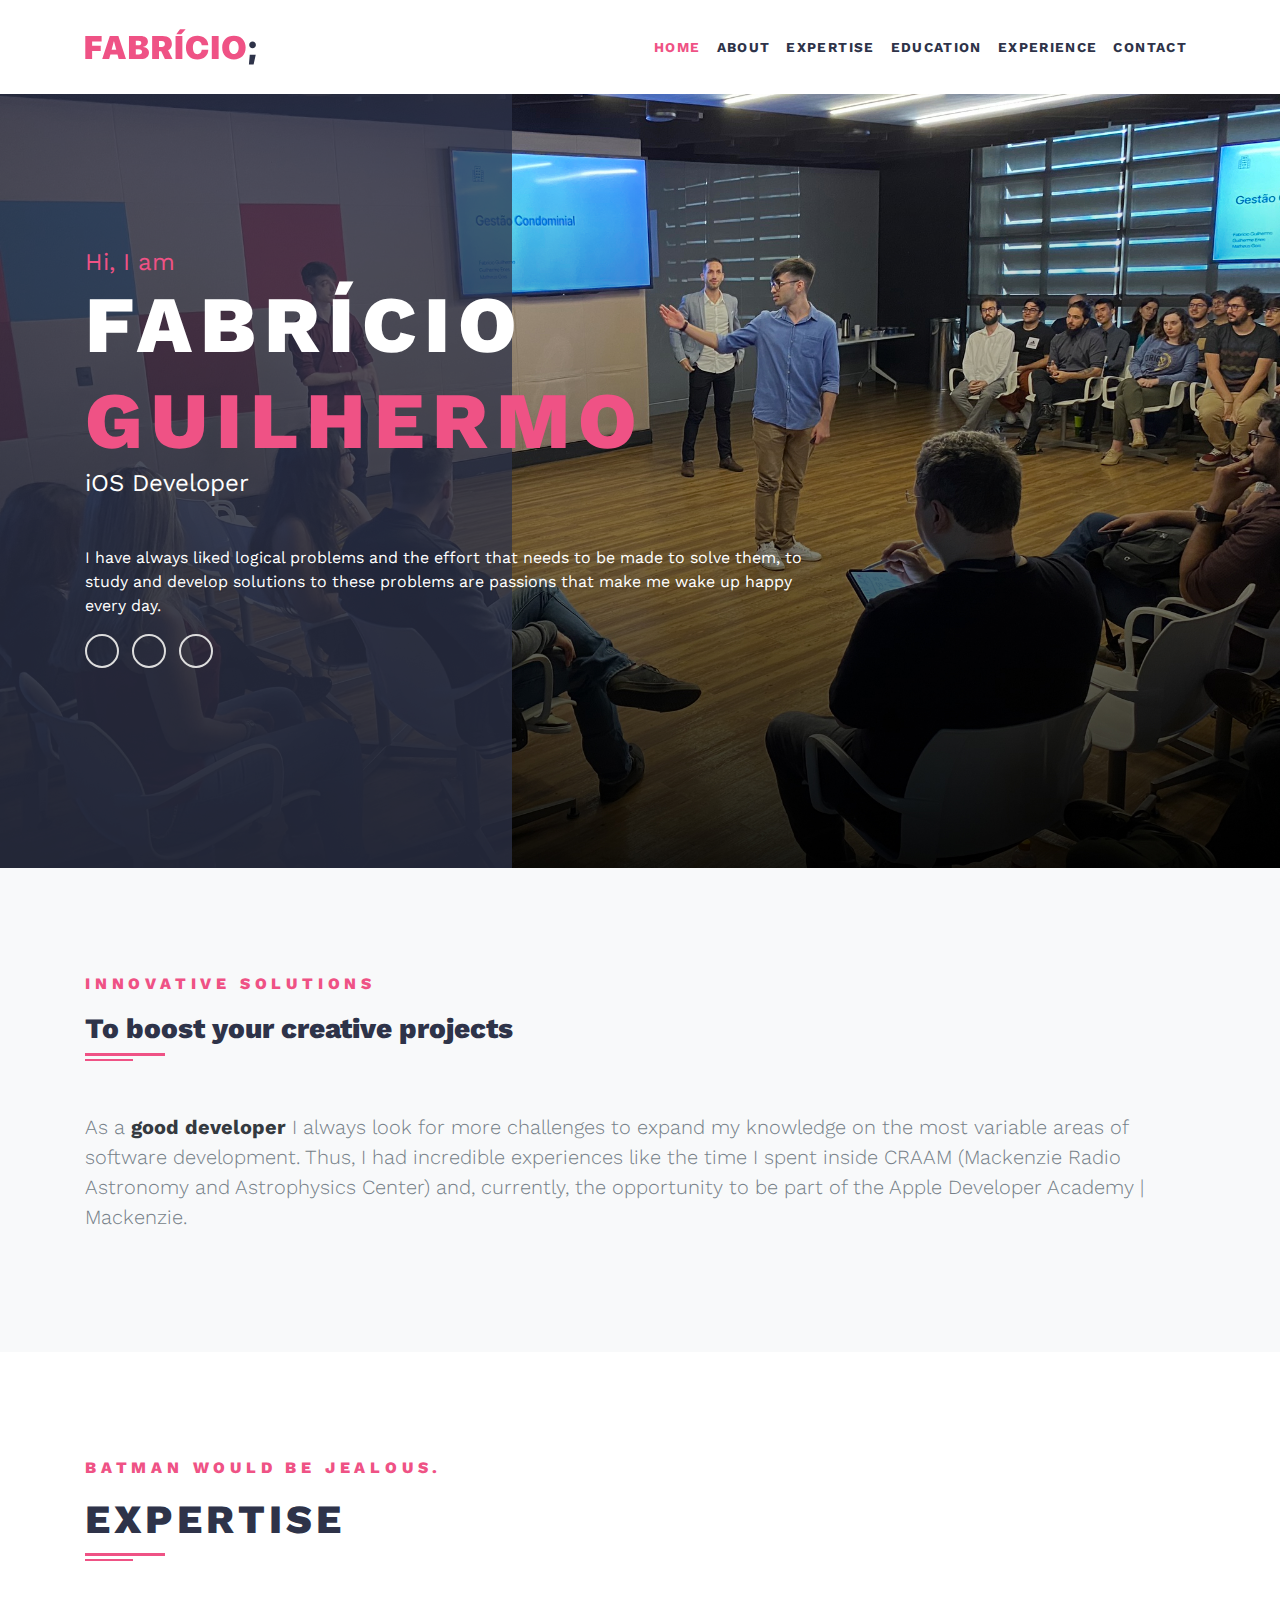
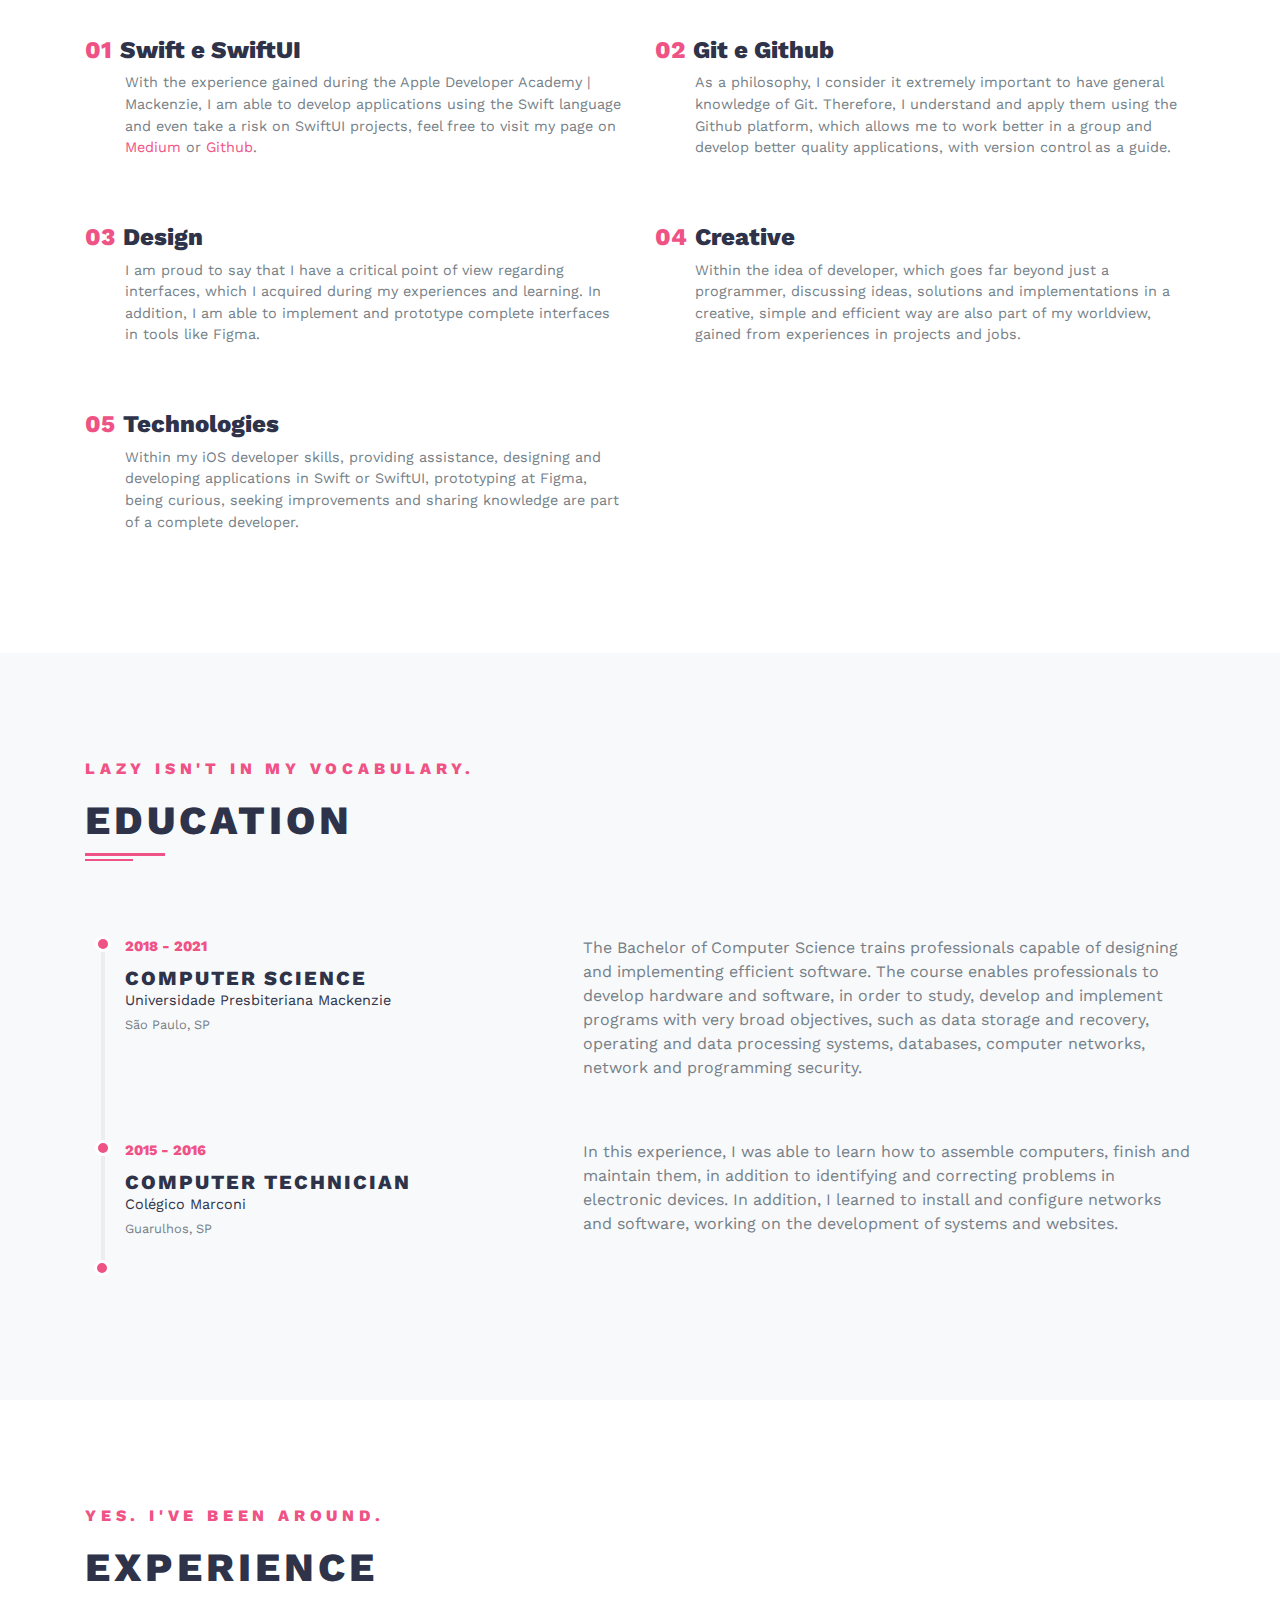
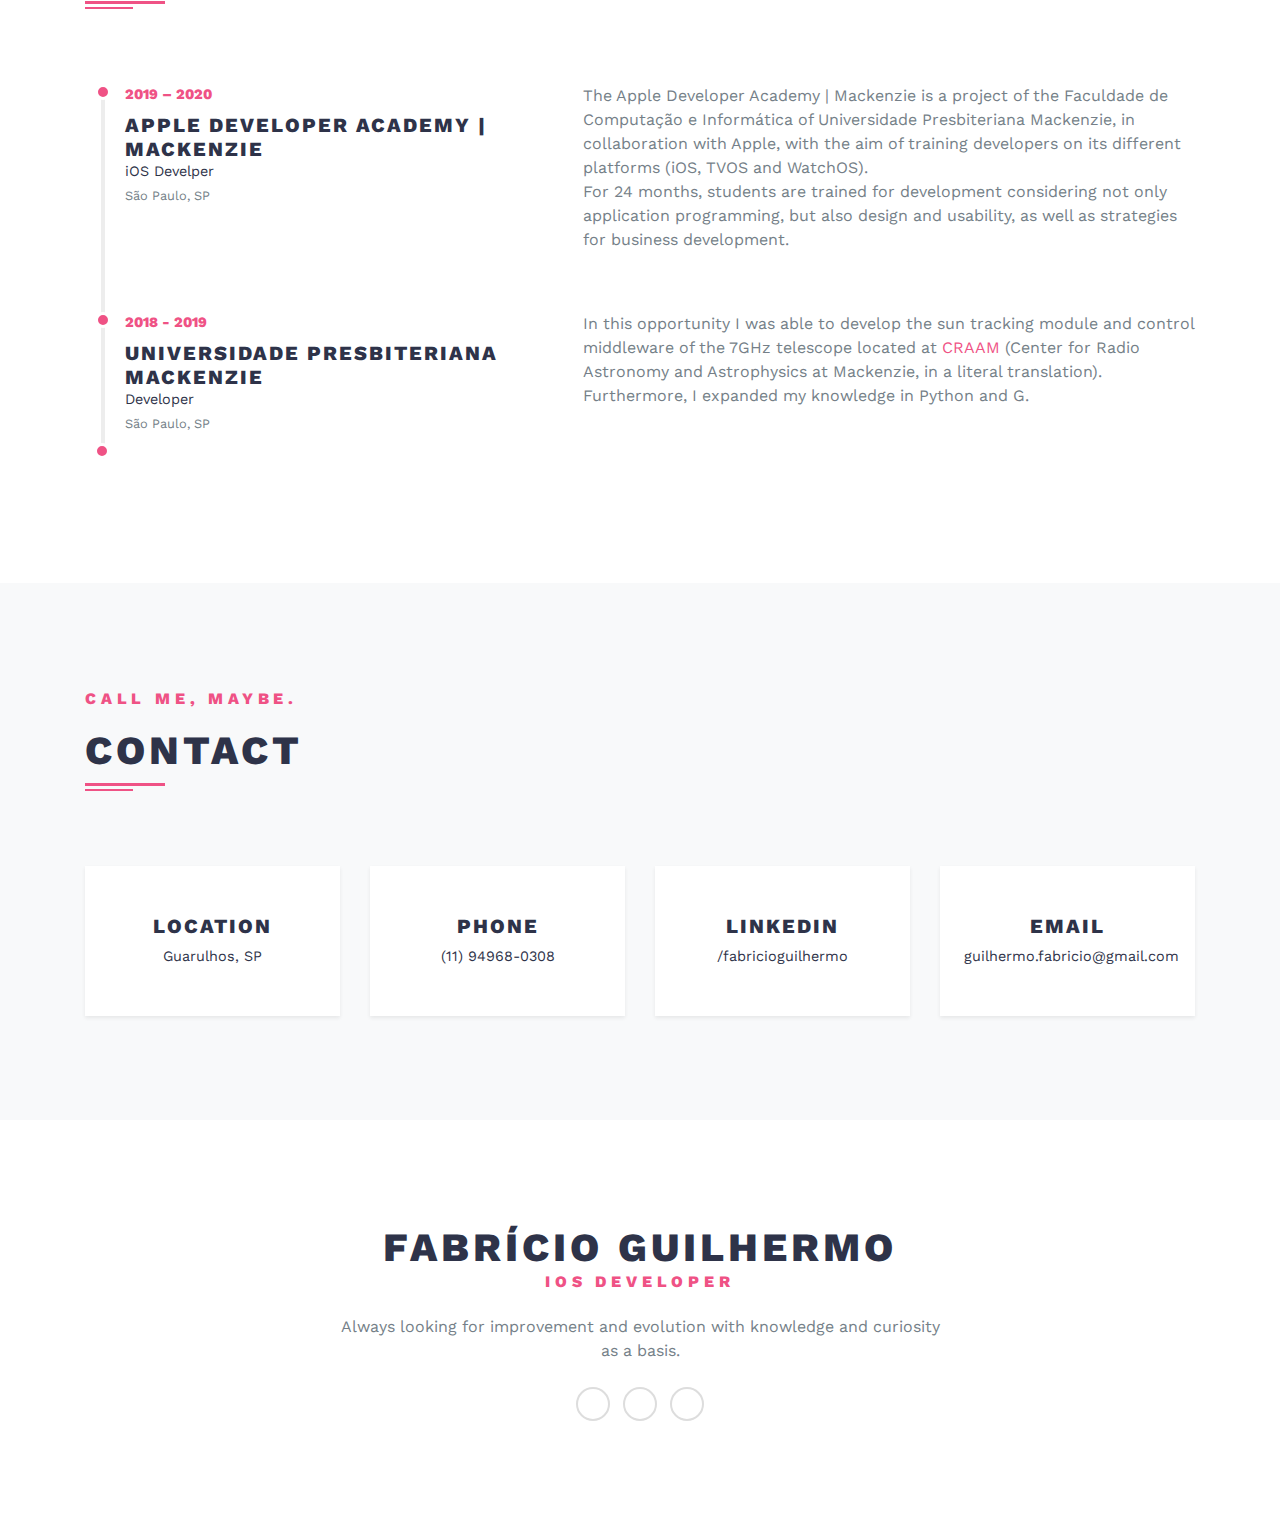
==== index.html @ 91ccae22 "Update index.html" ====
<!DOCTYPE html>
<html>
  <head>
    <meta charset="utf-8">
    <meta http-equiv="X-UA-Compatible" content="IE=edge">
    <title>Fabrício</title>
    <meta name="description" content="">
    <meta name="viewport" content="width=device-width, initial-scale=1">
    <meta name="robots" content="all,follow">
    <!-- Bootstrap CSS-->
    <link rel="stylesheet" href="vendor/bootstrap/css/bootstrap.min.css">
    <!-- Google fonts-->
    <link rel="stylesheet" href="https://fonts.googleapis.com/css?family=Work+Sans:300,400,800&amp;display=swap">
    <!-- theme stylesheet-->
    <link rel="stylesheet" href="css/style.pink.css" id="theme-stylesheet">
    <!-- Custom stylesheet - for your changes-->
    <link rel="stylesheet" href="css/custom.css">
    <!-- Favicon-->
    <link rel="shortcut icon" href="img/favicon.png">
    <!-- Tweaks for older IEs--><!--[if lt IE 9]>
        <script src="https://oss.maxcdn.com/html5shiv/3.7.3/html5shiv.min.js"></script>
        <script src="https://oss.maxcdn.com/respond/1.4.2/respond.min.js"></script><![endif]-->
  </head>
  <body>
    <!-- navbar-->
    <header class="header">
      <nav class="navbar navbar-expand-lg fixed-top">
        <div class="container"><a class="navbar-brand" href="#"><img src="img/logo.svg" alt="" height="36.4"></a>
          <button class="navbar-toggler navbar-toggler-right" type="button" data-toggle="collapse" data-target="#navbarSupportedContent" aria-controls="navbarSupportedContent" aria-expanded="false" aria-label="Toggle navigation"><i class="fas fa-bars"></i></button>
          <div class="collapse navbar-collapse" id="navbarSupportedContent">
            <ul class="navbar-nav ml-auto">
              <li class="nav-item"><a class="nav-link link-scroll active" href="#hero">Home <span class="sr-only">(current)</span></a></li>
              <li class="nav-item"><a class="nav-link link-scroll" href="#about">About</a></li>
              <li class="nav-item"><a class="nav-link link-scroll" href="#expertise">Expertise</a></li>
              <li class="nav-item"><a class="nav-link link-scroll" href="#education">Education</a></li>
              <li class="nav-item"><a class="nav-link link-scroll" href="#experience">Experience</a></li>
              <li class="nav-item"><a class="nav-link link-scroll" href="#contact">Contact</a></li>
            </ul>
          </div>
        </div>
      </nav>
    </header>
    <!-- Hero Section-->
    <section class="hero bg-cover bg-center mt-5" id="hero" style="background: url(img/author.jpg)">
      <div class="container py-5 my-5 index-forward">
        <div class="row">
          <div class="col-md-8 text-white">
            <h2 class="h4 text-primary font-weight-normal mb-0">Hi, I am</h2>
            <h1 class="text-uppercase text-xl mb-0">Fabrício <span class="text-primary">Guilhermo</span></h1>
            <h2 class="h4 font-weight-normal mb-5">iOS Developer</h2>
            <p class="text-shadow"> I have always liked logical problems and the effort that needs to be made to solve them, to study and develop solutions to these problems are passions that make me wake up happy every day.
              </p>
              <ul class="list-inline mb-0">
                <li class="list-inline-item"><a class="social-link" href="https://github.com/faguilhermo"><i class="fab fa-github"></i></a></li>
                <li class="list-inline-item"><a class="social-link" href="https://medium.com/@Fa_Guilhermo"><i class="fab fa-medium"></i></a></li>
                <li class="list-inline-item"><a class="social-link" href="https://www.linkedin.com/in/fabricioguilhermo/"><i class="fab fa-linkedin"></i></a></li>
              </ul>
          </div>
        </div>
      </div>
    </section>
    <!-- About Section-->
    <section class="bg-light" id="about">
      <div class="container">
        <header class="mb-5">
          <p class="font-weight-bold text-primary text-uppercase letter-spacing-3">Innovative solutions</p>
          <h2 class="h3 lined">To boost your creative projects</h2>
        </header>
        <p class="lead text-muted">As a <strong class="text-dark">good developer</strong> I always look for more challenges to expand my knowledge on the most variable areas of software development. Thus, I had incredible experiences like the time I spent inside CRAAM (Mackenzie Radio Astronomy and Astrophysics Center) and, currently, the opportunity to be part of the Apple Developer Academy | Mackenzie.</p>
        <!--
        <p class="text-muted">Lorem ipsum dolor sit amet, consetetur sadipscing elitr, sed diam nonumy eirmod tempor invidunt ut labore et dolore magna aliquyam erat, sed diam voluptua. At vero eos et accusam et justo duo dolores et ea rebum. Stet clita kasd gubergren, no sea takimata sanctus est. </p>
        <p class="text-muted mb-0">Lorem ipsum dolor sit amet. Lorem ipsum dolor sit amet, consetetur sadipscing elitr, sed diam nonumy eirmod tempor invidunt ut labore et dolore magna aliquyam erat, sed diam voluptua. At vero eos et accusam et justo duo dolores et ea rebum.</p>
        -->
      </div>
    </section>
    <!-- Expertise Section        -->
    <section id="expertise">
      <div class="container">
        <header class="mb-5 pb-4">
          <p class="font-weight-bold text-primary text-uppercase letter-spacing-3">Batman would be jealous.</p>
          <h2 class="text-uppercase lined">Expertise</h2>
        </header>
        <div class="row">
          <div class="col-md-6 mb-5">
            <h3 class="h4"><span class="text-primary mr-2">01</span>Swift e SwiftUI</h3>
            <p class="text-muted text-small ml-4 pl-3">With the experience gained during the Apple Developer Academy | Mackenzie, I am able to develop applications using the Swift language and even take a risk on SwiftUI projects, feel free to visit my page on <a href="https://medium.com/@Fa_Guilhermo">Medium</a> or <a href="https://github.com/faguilhermo">Github</a>.</p>
          </div>
          <div class="col-md-6 mb-5">
            <h3 class="h4"><span class="text-primary mr-2">02</span>Git e Github</h3>
            <p class="text-muted text-small ml-4 pl-3">As a philosophy, I consider it extremely important to have general knowledge of Git. Therefore, I understand and apply them using the Github platform, which allows me to work better in a group and develop better quality applications, with version control as a guide.</p>
          </div>
          <div class="col-md-6 mb-5">
            <h3 class="h4"><span class="text-primary mr-2">03</span>Design</h3>
            <p class="text-muted text-small ml-4 pl-3">I am proud to say that I have a critical point of view regarding interfaces, which I acquired during my experiences and learning. In addition, I am able to implement and prototype complete interfaces in tools like Figma.</p>
          </div>
          <div class="col-md-6 mb-5 mb-md-0">
            <h3 class="h4"><span class="text-primary mr-2">04</span>Creative</h3>
            <p class="text-muted text-small ml-4 pl-3">Within the idea of developer, which goes far beyond just a programmer, discussing ideas, solutions and implementations in a creative, simple and efficient way are also part of my worldview, gained from experiences in projects and jobs.</p>
          </div>
          <div class="col-md-6">
            <h3 class="h4"><span class="text-primary mr-2">05</span>Technologies</h3>
            <p class="text-muted text-small ml-4 pl-3">Within my iOS developer skills, providing assistance, designing and developing applications in Swift or SwiftUI, prototyping at Figma, being curious, seeking improvements and sharing knowledge are part of a complete developer.</p>
          </div>
        </div>
      </div>
    </section>
    <!-- Education Section-->
    <section class="bg-light" id="education">
      <div class="container">
        <header class="mb-5 pb-4">
          <p class="font-weight-bold text-primary text-uppercase letter-spacing-3">Lazy isn't in my vocabulary.</p>
          <h2 class="text-uppercase lined">Education</h2>
        </header>
        <!--  Timeline -->
        <ul class="timeline">
              <!-- Timeline item-->
              <li class="timeline-item ml-3 pb-4">
                <div class="timeline-arrow"></div>
                <div class="row no-gutter">
                  <div class="col-lg-5 mb-4 mb-lg-0">
                    <p class="font-weight-bold mb-2 text-primary text-small">2018 - 2021 </p>
                    <h2 class="h5 mb-0 text-uppercase">Computer Science</h2>
                    <p class="text-small mb-0">Universidade Presbiteriana Mackenzie</p><span class="small text-muted">São Paulo, SP</span>
                  </div>
                  <div class="col-lg-7">
                    <p class="text-muted">The Bachelor of Computer Science trains professionals capable of designing and implementing efficient software. The course enables professionals to develop hardware and software, in order to study, develop and implement programs with very broad objectives, such as data storage and recovery, operating and data processing systems, databases, computer networks, network and programming security.</p>
                  </div>
                </div>
              </li>
              <!-- Timeline item-->
              <li class="timeline-item ml-3 pb-4">
                <div class="timeline-arrow"></div>
                <div class="row no-gutter">
                  <div class="col-lg-5 mb-4 mb-lg-0">
                    <p class="font-weight-bold mb-2 text-primary text-small">2015 - 2016 </p>
                    <h2 class="h5 mb-0 text-uppercase">Computer Technician</h2>
                    <p class="text-small mb-0">Colégico Marconi</p><span class="small text-muted">Guarulhos, SP</span>
                  </div>
                  <div class="col-lg-7">
                    <p class="text-muted">In this experience, I was able to learn how to assemble computers, finish and maintain them, in addition to identifying and correcting problems in electronic devices. In addition, I learned to install and configure networks and software, working on the development of systems and websites.</p>
                  </div>
                </div>
              </li>
        </ul>
      </div>
    </section>
    <!-- Experience Section        -->
    <section id="experience">
      <div class="container">
        <header class="mb-5 pb-4">
          <p class="font-weight-bold text-primary text-uppercase letter-spacing-3">Yes. I've been around.</p>
          <h2 class="text-uppercase lined">Experience</h2>
        </header>
        <!--  Timeline -->
        <ul class="timeline">
              <!-- Timeline item-->
              <li class="timeline-item ml-3 pb-4">
                <div class="timeline-arrow"></div>
                <div class="row no-gutter">
                  <div class="col-lg-5 mb-4 mb-lg-0">
                    <p class="font-weight-bold mb-2 text-primary text-small">2019 – 2020 </p>
                    <h2 class="h5 mb-0 text-uppercase">Apple Developer Academy | Mackenzie</h2>
                    <p class="text-small mb-0">iOS Develper</p><span class="small text-muted">São Paulo, SP</span>
                  </div>
                  <div class="col-lg-7">
                    <p class="text-muted">The Apple Developer Academy | Mackenzie is a project of the Faculdade de Computação e Informática of Universidade Presbiteriana Mackenzie, in collaboration with Apple, with the aim of training developers on its different platforms (iOS, TVOS and WatchOS).<br>For 24 months, students are trained for development considering not only application programming, but also design and usability, as well as strategies for business development.</p>
                  </div>
                </div>
              </li>
              <!-- Timeline item-->
              <li class="timeline-item ml-3 pb-4">
                <div class="timeline-arrow"></div>
                <div class="row no-gutter">
                  <div class="col-lg-5 mb-4 mb-lg-0">
                    <p class="font-weight-bold mb-2 text-primary text-small">2018 - 2019 </p>
                    <h2 class="h5 mb-0 text-uppercase">Universidade Presbiteriana Mackenzie</h2>
                    <p class="text-small mb-0">Developer</p><span class="small text-muted">São Paulo, SP</span>
                  </div>
                  <div class="col-lg-7">
                    <p class="text-muted">In this opportunity I was able to develop the sun tracking module and control middleware of the 7GHz telescope located at <a href="https://www.mackenzie.br/en/craam-center-for-radio-astronomy-and-astrophysics-at-mackenzie/">CRAAM</a> (Center for Radio Astronomy and Astrophysics at Mackenzie, in a literal translation). Furthermore, I expanded my knowledge in Python and G.</p>
                  </div>
                </div>
              </li>
        </ul>
      </div>
    </section>
    <!-- Education Section        -->
    <section class="bg-light" id="contact">
      <div class="container">
        <header class="mb-5 pb-4">
          <p class="font-weight-bold text-primary text-uppercase letter-spacing-3">Call me, maybe.</p>
          <h2 class="text-uppercase lined">Contact</h2>
        </header>
        <div class="row">
          <div class="col-lg-3 col-md-6 mb-4 mb-lg-0">
            <div class="px-4 py-5 text-center contact-item shadow-sm"><i class="fas fa-map-marker-alt fa-2x mb-4"></i>
              <h4 class="contact-item-title h5 text-uppercase">Location</h4>
              <p class="text-small mb-0">Guarulhos, SP</p>
            </div>
          </div>
          <div class="col-lg-3 col-md-6 mb-4 mb-lg-0">
            <div class="px-4 py-5 text-center contact-item shadow-sm"><i class="fas fa-mobile fa-2x mb-4"></i>
              <h4 class="contact-item-title h5 text-uppercase">Phone</h4>
              <p class="text-small mb-0">(11) 94968-0308</p>
            </div>
          </div>
          <div class="col-lg-3 col-md-6 mb-4 mb-lg-0"><a class="px-4 py-5 text-center contact-item shadow-sm d-block reset-anchor" href="https://www.linkedin.com/in/fabricioguilhermo/"><i class="fas fa-globe-americas fa-2x mb-4"></i>
              <h4 class="contact-item-title h5 text-uppercase">LINKEDIN</h4>
              <p class="text-small mb-0">/fabricioguilhermo</p></a></div>
          <div class="col-lg-3 col-md-6 mb-4 mb-lg-0"><a class="px-4 py-5 text-center contact-item shadow-sm d-block reset-anchor" href="mailto:guilhermo.fabricio@gmail.com"><i class="fas fa-envelope fa-2x mb-4"></i>
              <h4 class="contact-item-title h5 text-uppercase">Email</h4>
              <p class="text-small mb-0">guilhermo.fabricio@gmail.com</p></a></div>
        </div>
      </div>
    </section>
    <!-- Footer-->
    <footer>
      <div class="container text-center section-padding-y">
        <div class="row px-4">
          <div class="col-lg-7 mx-auto">
            <h2 class="text-uppercase mb-0">Fabrício Guilhermo</h2>
            <h6 class="text-primary text-uppercase mb-0 letter-spacing-3">iOS Developer</h6>
            <p class="text-muted my-4">Always looking for improvement and evolution with knowledge and curiosity as a basis.</p>
            <ul class="list-inline mb-0">
              <li class="list-inline-item"><a class="social-link" href="https://github.com/faguilhermo"><i class="fab fa-github"></i></a></li>
              <li class="list-inline-item"><a class="social-link" href="https://medium.com/@Fa_Guilhermo"><i class="fab fa-medium"></i></a></li>
              <li class="list-inline-item"><a class="social-link" href="https://www.linkedin.com/in/fabricioguilhermo/"><i class="fab fa-linkedin"></i></a></li>
            </ul>
          </div>
        </div>
      </div>
    </footer>
    <!-- JavaScript files-->
    <script src="vendor/jquery/jquery.min.js"></script>
    <script src="vendor/bootstrap/js/bootstrap.bundle.min.js"></script>
    <script src="js/front.js"></script>
    <!-- FontAwesome CSS - loading as last, so it doesn't block rendering-->
    <link rel="stylesheet" href="https://use.fontawesome.com/releases/v5.7.1/css/all.css" integrity="sha384-fnmOCqbTlWIlj8LyTjo7mOUStjsKC4pOpQbqyi7RrhN7udi9RwhKkMHpvLbHG9Sr" crossorigin="anonymous">
  </body>
</html>
---- css/style.pink.css ----
/*
=========================================
=========================================

   Resume | Bootstrap Resume Template 

=========================================
========================================= */
/*
*
* =====================
* GENERAL
* =====================
*
*/
body {
  overflow-x: hidden;
}

section {
  padding: 6.5rem 0;
  overflow: hidden;
  position: relative;
}

/* Timeline holder */
ul.timeline {
  list-style-type: none;
  position: relative;
  padding-left: 1.5rem;
}

/* Timeline vertical line */
ul.timeline:before {
  content: ' ';
  background: #EDEDED;
  display: inline-block;
  position: absolute;
  left: 16px;
  width: 4px;
  height: 100%;
  z-index: 400;
  border-radius: 1rem;
}

ul.timeline:after {
  content: ' ';
  background: #ef5285;
  display: inline-block;
  position: absolute;
  bottom: 0;
  left: 9px;
  width: 16px;
  height: 16px;
  border-radius: 50%;
  border: 3px solid #fff;
  z-index: 400;
}

li.timeline-item {
  margin: 20px 0;
}

/* Timeline item circle marker */
li.timeline-item::before {
  content: ' ';
  background: #ef5285;
  display: inline-block;
  position: absolute;
  left: 10px;
  width: 16px;
  height: 16px;
  border-radius: 50%;
  border: 3px solid #fff;
  z-index: 400;
}

.contact-item {
  background: #fff;
  position: relative;
  transition: all 0.4s;
}

.contact-item::before {
  content: '';
  display: block;
  position: absolute;
  top: 4px;
  left: 4px;
  width: calc(100% - 8px);
  height: calc(100% - 8px);
  background: none;
  border: 2px solid #fff;
  -webkit-transform: scale(1.1);
  transform: scale(1.1);
  opacity: 0;
  transition: all 0.3s;
}

.contact-item i {
  color: #ef5285;
  transition: all 0.3s;
}

.contact-item:hover {
  background: #ef5285;
  color: #fff;
}

.contact-item:hover i, .contact-item:hover .contact-item-title, .contact-item:hover p {
  color: #fff;
}

.contact-item:hover::before {
  -webkit-transform: none;
  transform: none;
  opacity: 1;
}

a.contact-item .contact-item-title, a.contact-item p {
  transition: all 0.3s;
}

.hero::before {
  content: '';
  width: 40%;
  height: 100%;
  position: absolute;
  top: 0;
  left: 0;
  background: rgba(46, 51, 73, 0.75);
}

@media (max-width: 991.98px) {
  .hero::before {
    background: rgba(46, 51, 73, 0.5);
    width: 100%;
  }
}

.navbar {
  transition: all 0.3s;
  padding-top: 1.5rem !important;
  padding-bottom: 1.5rem !important;
  background: #fff;
}

.navbar.active {
  background: #fff;
  box-shadow: 0 1px 5px rgba(0, 0, 0, 0.1);
}

@media (max-width: 991.98px) {
  .navbar {
    background: #fff;
    box-shadow: 0 1px 5px rgba(0, 0, 0, 0.1);
  }
}

.navbar-toggler {
  color: #2E3349;
}

.social-link {
  width: 34px;
  height: 34px;
  border-radius: 50%;
  border: 2px solid #ddd;
  display: -ms-flexbox;
  display: flex;
  -ms-flex-align: center;
  align-items: center;
  -ms-flex-pack: center;
  justify-content: center;
  color: #aaa;
  transition: all 0.3s;
  font-size: 0.8rem;
}

.social-link:hover, .social-link:focus {
  background: #ef5285;
  color: #fff;
  text-decoration: none;
  border-color: #ef5285;
}

/*
* ===================================================
*    Custom Bootstrapious Utils
* ===================================================
*/
/*
   Text utils
   ------------------------
*/
.text-uppercase {
  text-transform: uppercase;
  letter-spacing: 0.1em;
  letter-spacing: .1em;
}

.text-sm {
  font-size: 0.875rem;
}

.text-base {
  font-size: 1rem;
}

.text-lg {
  font-size: 1.25rem;
}

.text-shadow {
  text-shadow: 1px 2px 0 rgba(0, 0, 0, 0.1);
}

.text-shadow-primary {
  text-shadow: 2px 2px 2px rgba(239, 82, 133, 0.1);
}

.text-decoration-underline {
  text-decoration: underline;
}

.text-inherit {
  color: inherit;
}

/*
    Rounded corners - lg, sm
   ------------------------
*/
.rounded-lg {
  border-radius: 0.8rem !important;
}

.rounded-sm {
  border-radius: 0.2rem;
}

.rounded-xl {
  border-radius: 10rem;
}

/*
    Responsive borders - border-[breakpoint]
   ------------------------
*/
/*
    Opacity helpers - .opacity-[1-9]
    ------------------------
*/
.opacity-1 {
  opacity: 0.1;
}

.opacity-2 {
  opacity: 0.2;
}

.opacity-3 {
  opacity: 0.3;
}

.opacity-4 {
  opacity: 0.4;
}

.opacity-5 {
  opacity: 0.5;
}

.opacity-6 {
  opacity: 0.6;
}

.opacity-7 {
  opacity: 0.7;
}

.opacity-8 {
  opacity: 0.8;
}

.opacity-9 {
  opacity: 0.9;
}

.opacity-10 {
  opacity: 1;
}

/*
    Z-index helpers - .z-index-[10-50]
    ------------------------
*/
.z-index-10 {
  z-index: 10;
}

.z-index-20 {
  z-index: 20;
}

.z-index-30 {
  z-index: 30;
}

.z-index-40 {
  z-index: 40;
}

.z-index-50 {
  z-index: 50;
}

/*
     Letter spacing helpers - .letter-spacing-[0-5]
    ------------------------
*/
.letter-spacing-0 {
  letter-spacing: 0 !important;
}

.letter-spacing-1 {
  letter-spacing: 0.1em;
}

.letter-spacing-2 {
  letter-spacing: 0.2em;
}

.letter-spacing-3 {
  letter-spacing: 0.3em;
}

.letter-spacing-4 {
  letter-spacing: 0.4em;
}

.letter-spacing-5 {
  letter-spacing: 0.5em;
}

/*
     Colours and backgrounds
    ------------------------
*/
.text-hover-primary {
  transition: all 0.2s ease-in-out;
}

.text-hover-primary:focus, .text-hover-primary:hover {
  color: #ef5285 !important;
}

a.text-hover-primary {
  transition: all 0.2s ease-in-out;
}

a.text-hover-primary:focus, a.text-hover-primary:hover {
  color: #ef5285 !important;
}

.bg-primary-light {
  background-color: #fdeaf0;
}

.border-primary {
  border-color: #ef5285 !important;
}

.text-hover-secondary {
  transition: all 0.2s ease-in-out;
}

.text-hover-secondary:focus, .text-hover-secondary:hover {
  color: #6c757d !important;
}

a.text-hover-secondary {
  transition: all 0.2s ease-in-out;
}

a.text-hover-secondary:focus, a.text-hover-secondary:hover {
  color: #6c757d !important;
}

.bg-secondary-light {
  background-color: #edeeef;
}

.border-secondary {
  border-color: #6c757d !important;
}

.text-hover-success {
  transition: all 0.2s ease-in-out;
}

.text-hover-success:focus, .text-hover-success:hover {
  color: #28a745 !important;
}

a.text-hover-success {
  transition: all 0.2s ease-in-out;
}

a.text-hover-success:focus, a.text-hover-success:hover {
  color: #28a745 !important;
}

.bg-success-light {
  background-color: #e5f4e9;
}

.border-success {
  border-color: #28a745 !important;
}

.text-hover-info {
  transition: all 0.2s ease-in-out;
}

.text-hover-info:focus, .text-hover-info:hover {
  color: #17a2b8 !important;
}

a.text-hover-info {
  transition: all 0.2s ease-in-out;
}

a.text-hover-info:focus, a.text-hover-info:hover {
  color: #17a2b8 !important;
}

.bg-info-light {
  background-color: #e3f4f6;
}

.border-info {
  border-color: #17a2b8 !important;
}

.text-hover-warning {
  transition: all 0.2s ease-in-out;
}

.text-hover-warning:focus, .text-hover-warning:hover {
  color: #ffc107 !important;
}

a.text-hover-warning {
  transition: all 0.2s ease-in-out;
}

a.text-hover-warning:focus, a.text-hover-warning:hover {
  color: #ffc107 !important;
}

.bg-warning-light {
  background-color: #fff8e1;
}

.border-warning {
  border-color: #ffc107 !important;
}

.text-hover-danger {
  transition: all 0.2s ease-in-out;
}

.text-hover-danger:focus, .text-hover-danger:hover {
  color: #dc3545 !important;
}

a.text-hover-danger {
  transition: all 0.2s ease-in-out;
}

a.text-hover-danger:focus, a.text-hover-danger:hover {
  color: #dc3545 !important;
}

.bg-danger-light {
  background-color: #fbe7e9;
}

.border-danger {
  border-color: #dc3545 !important;
}

.text-hover-light {
  transition: all 0.2s ease-in-out;
}

.text-hover-light:focus, .text-hover-light:hover {
  color: #f8f9fa !important;
}

a.text-hover-light {
  transition: all 0.2s ease-in-out;
}

a.text-hover-light:focus, a.text-hover-light:hover {
  color: #f8f9fa !important;
}

.bg-light-light {
  background-color: #fefefe;
}

.border-light {
  border-color: #f8f9fa !important;
}

.text-hover-dark {
  transition: all 0.2s ease-in-out;
}

.text-hover-dark:focus, .text-hover-dark:hover {
  color: #343a40 !important;
}

a.text-hover-dark {
  transition: all 0.2s ease-in-out;
}

a.text-hover-dark:focus, a.text-hover-dark:hover {
  color: #343a40 !important;
}

.bg-dark-light {
  background-color: #e7e7e8;
}

.border-dark {
  border-color: #343a40 !important;
}

.bg-gray-100 {
  background: #f8f9fa !important;
}

.text-gray-100 {
  color: #f8f9fa;
}

.bg-gray-200 {
  background: #e9ecef !important;
}

.text-gray-200 {
  color: #e9ecef;
}

.bg-gray-300 {
  background: #dee2e6 !important;
}

.text-gray-300 {
  color: #dee2e6;
}

.bg-gray-400 {
  background: #ced4da !important;
}

.text-gray-400 {
  color: #ced4da;
}

.bg-gray-500 {
  background: #adb5bd !important;
}

.text-gray-500 {
  color: #adb5bd;
}

.bg-gray-600 {
  background: #6c757d !important;
}

.text-gray-600 {
  color: #6c757d;
}

.bg-gray-700 {
  background: #495057 !important;
}

.text-gray-700 {
  color: #495057;
}

.bg-gray-800 {
  background: #343a40 !important;
}

.text-gray-800 {
  color: #343a40;
}

.bg-gray-900 {
  background: #212529 !important;
}

.text-gray-900 {
  color: #212529;
}

.badge-primary-light {
  color: #ef5285;
  background-color: #fdeaf0;
}

.badge-secondary-light {
  color: #6c757d;
  background-color: #edeeef;
}

.badge-success-light {
  color: #28a745;
  background-color: #e5f4e9;
}

.badge-info-light {
  color: #17a2b8;
  background-color: #e3f4f6;
}

.badge-warning-light {
  color: #ffc107;
  background-color: #fff8e1;
}

.badge-danger-light {
  color: #dc3545;
  background-color: #fbe7e9;
}

.badge-light-light {
  color: #f8f9fa;
  background-color: #fefefe;
}

.badge-dark-light {
  color: #343a40;
  background-color: #e7e7e8;
}

/*
     Transparent overlays
    ------------------------
*/
.overlay-content {
  position: relative;
  z-index: 20;
}

@media (min-width: 576px) {
  .light-overlay-sm,
  .overlay-hover-light-sm {
    position: relative;
  }
  .light-overlay-sm::after,
  .overlay-hover-light-sm::after {
    position: absolute;
    top: 0;
    left: 0;
    width: 100%;
    height: 100%;
    content: ' ';
    background: #fff;
  }
}

@media (min-width: 576px) {
  .overlay-hover-light-sm::after {
    transition: opacity 0.15s linear;
    opacity: 0;
  }
}

@media (min-width: 576px) {
  .light-overlay-sm::after,
  .overlay-hover-light-sm:hover::after {
    opacity: .4;
  }
}

@media (min-width: 576px) {
  .light-overlay-sm-0::after,
  .overlay-hover-light-sm-0:hover::after {
    display: none;
  }
}

.dark-overlay-sm {
  position: relative;
}

@media (min-width: 576px) {
  .dark-overlay-sm::after {
    position: absolute;
    top: 0;
    left: 0;
    width: 100%;
    height: 100%;
    content: ' ';
    opacity: .4;
    background: #000;
  }
}

@media (min-width: 576px) {
  .dark-overlay-sm-0::after {
    display: none;
  }
}

@media (min-width: 768px) {
  .light-overlay-md,
  .overlay-hover-light-md {
    position: relative;
  }
  .light-overlay-md::after,
  .overlay-hover-light-md::after {
    position: absolute;
    top: 0;
    left: 0;
    width: 100%;
    height: 100%;
    content: ' ';
    background: #fff;
  }
}

@media (min-width: 768px) {
  .overlay-hover-light-md::after {
    transition: opacity 0.15s linear;
    opacity: 0;
  }
}

@media (min-width: 768px) {
  .light-overlay-md::after,
  .overlay-hover-light-md:hover::after {
    opacity: .4;
  }
}

@media (min-width: 768px) {
  .light-overlay-md-0::after,
  .overlay-hover-light-md-0:hover::after {
    display: none;
  }
}

.dark-overlay-md {
  position: relative;
}

@media (min-width: 768px) {
  .dark-overlay-md::after {
    position: absolute;
    top: 0;
    left: 0;
    width: 100%;
    height: 100%;
    content: ' ';
    opacity: .4;
    background: #000;
  }
}

@media (min-width: 768px) {
  .dark-overlay-md-0::after {
    display: none;
  }
}

@media (min-width: 992px) {
  .light-overlay-lg,
  .overlay-hover-light-lg {
    position: relative;
  }
  .light-overlay-lg::after,
  .overlay-hover-light-lg::after {
    position: absolute;
    top: 0;
    left: 0;
    width: 100%;
    height: 100%;
    content: ' ';
    background: #fff;
  }
}

@media (min-width: 992px) {
  .overlay-hover-light-lg::after {
    transition: opacity 0.15s linear;
    opacity: 0;
  }
}

@media (min-width: 992px) {
  .light-overlay-lg::after,
  .overlay-hover-light-lg:hover::after {
    opacity: .4;
  }
}

@media (min-width: 992px) {
  .light-overlay-lg-0::after,
  .overlay-hover-light-lg-0:hover::after {
    display: none;
  }
}

.dark-overlay-lg {
  position: relative;
}

@media (min-width: 992px) {
  .dark-overlay-lg::after {
    position: absolute;
    top: 0;
    left: 0;
    width: 100%;
    height: 100%;
    content: ' ';
    opacity: .4;
    background: #000;
  }
}

@media (min-width: 992px) {
  .dark-overlay-lg-0::after {
    display: none;
  }
}

@media (min-width: 1200px) {
  .light-overlay-xl,
  .overlay-hover-light-xl {
    position: relative;
  }
  .light-overlay-xl::after,
  .overlay-hover-light-xl::after {
    position: absolute;
    top: 0;
    left: 0;
    width: 100%;
    height: 100%;
    content: ' ';
    background: #fff;
  }
}

@media (min-width: 1200px) {
  .overlay-hover-light-xl::after {
    transition: opacity 0.15s linear;
    opacity: 0;
  }
}

@media (min-width: 1200px) {
  .light-overlay-xl::after,
  .overlay-hover-light-xl:hover::after {
    opacity: .4;
  }
}

@media (min-width: 1200px) {
  .light-overlay-xl-0::after,
  .overlay-hover-light-xl-0:hover::after {
    display: none;
  }
}

.dark-overlay-xl {
  position: relative;
}

@media (min-width: 1200px) {
  .dark-overlay-xl::after {
    position: absolute;
    top: 0;
    left: 0;
    width: 100%;
    height: 100%;
    content: ' ';
    opacity: .4;
    background: #000;
  }
}

@media (min-width: 1200px) {
  .dark-overlay-xl-0::after {
    display: none;
  }
}

.light-overlay,
.overlay-hover-light {
  position: relative;
}

.light-overlay::after,
.overlay-hover-light::after {
  position: absolute;
  top: 0;
  left: 0;
  width: 100%;
  height: 100%;
  content: ' ';
  background: #fff;
}

.overlay-hover-light::after {
  transition: opacity 0.15s linear;
  opacity: 0;
}

.light-overlay::after,
.overlay-hover-light:hover::after {
  opacity: .4;
}

.light-overlay-0::after,
.overlay-hover-light-0:hover::after {
  display: none;
}

.dark-overlay {
  position: relative;
}

.dark-overlay::after {
  position: absolute;
  top: 0;
  left: 0;
  width: 100%;
  height: 100%;
  content: ' ';
  opacity: .4;
  background: #000;
}

.dark-overlay-0::after {
  display: none;
}

/*
     Other
    ------------------------
*/
.overflow-visible {
  overflow: visible !important;
}

.shadow-0 {
  box-shadow: none !important;
}

.text-small {
  font-size: 0.9rem !important;
}

.text-lg {
  font-size: 3.5rem !important;
}

@media (min-width: 992px) {
  .text-xl {
    font-size: 5rem !important;
  }
}

.text-gray {
  color: #b4b4b4 !important;
}

.text-muted {
  color: #757f88 !important;
}

.border-gray {
  border-color: #eee !important;
}

.index-forward {
  z-index: 99;
  position: relative;
}

.bg-cover {
  background-size: cover !important;
}

.bg-center {
  background-position: center center !important;
}

.bg-top {
  background-position: top center !important;
}

.bg-bottom {
  background-position: bottom center !important;
}

.line-height-sm {
  line-height: 1.3 !important;
}

.dotted-separator {
  border-top: 2px dotted rgba(0, 0, 0, 0.2);
}

.font-weight-light {
  font-weight: 300 !important;
}

.font-weight-normal {
  font-weight: 400 !important;
}

.font-weight-bold {
  font-weight: 800 !important;
}

.accordion .card {
  border: none;
}

.accordion .card-header {
  background: #fff;
  border: none;
}

.accordion .card .btn-link {
  width: 100%;
  text-decoration: none;
  color: #333;
  text-align: left;
}

.accordion .card .btn-link:focus {
  box-shadow: none;
}

.section-padding {
  padding: 6.5rem 0;
}

.section-padding-y {
  padding-top: 6.5rem;
  padding-bottom: 6.5rem;
}

strong {
  font-weight: bold;
}

.border-md {
  border-width: 2px !important;
}

.border-lg {
  border-width: 4px !important;
}

.lined {
  display: inline-block;
  position: relative;
  padding-bottom: 0.7rem;
}

.lined::before {
  content: '';
  display: block;
  position: absolute;
  bottom: 0;
  left: 0;
  width: 5rem;
  height: 3px;
  background: #ef5285;
}

.lined::after {
  content: '';
  display: block;
  position: absolute;
  bottom: -5px;
  left: 0;
  width: 3rem;
  height: 2px;
  background: #ef5285;
}

.lined-center::before {
  left: calc(50% - 1.65rem);
}

.lined-center::after {
  left: calc(50% + 1.65rem);
}

input.text-white::-webkit-input-placeholder {
  color: #fff;
}

input.text-white::-moz-placeholder {
  color: #fff;
}

input.text-white:-ms-input-placeholder {
  color: #fff;
}

input.text-white::-ms-input-placeholder {
  color: #fff;
}

input.text-white::placeholder {
  color: #fff;
}

.bg-none {
  background: none !important;
}

.text-shadow {
  text-transform: 1px 1px 0 rgba(0, 0, 0, 0.3);
}

.bg-cover {
  background-size: cover !important;
}

.bg-center {
  background-position: center center !important;
}

.index-forward {
  z-index: 999 !important;
}

.reset-anchor {
  color: inherit;
  text-decoration: none;
}

.reset-anchor:hover, .reset-anchor:focus {
  color: inherit;
  text-decoration: none;
}

/*

=====================
STYLE SWITCHER FOR DEMO
=====================

*/
#style-switch-button {
  position: fixed;
  top: 120px;
  left: 0px;
  border-radius: 0;
  z-index: 2;
}

#style-switch {
  width: 300px;
  padding: 20px;
  position: fixed;
  top: 160px;
  left: 0;
  background: #fff;
  border: solid 1px #ced4da;
  z-index: 2000;
}

#style-switch h4 {
  color: #495057;
}

/* =========================================

      THEMING OF THE BOOTSTRAP COMPONENTS

   =========================================

    1 - NAVBAR
    2 - BUTTONS
    3 - TYPE
    4 - PAGINATION
    5 - UTILITIES
    6 - FORMS
    7 - CODE
    8 - NAV
    9 - CARD
    10 - DROPDOWNS

*/
/*
 * 1. NAVBAR
 */
.navbar {
  padding: 0.5rem 1rem;
}

.navbar-brand {
  display: inline-block;
  padding-top: 0.3125rem;
  padding-bottom: 0.3125rem;
  margin-right: 1rem;
  font-size: 1.25rem;
}

.navbar-toggler {
  padding: 0.25rem 0.75rem;
  font-size: 1.25rem;
  line-height: 1;
  border: 1px solid transparent;
  border-radius: 0.25rem;
}

.navbar-light .navbar-brand {
  color: rgba(0, 0, 0, 0.9);
}

.navbar-light .navbar-brand:hover, .navbar-light .navbar-brand:focus {
  color: rgba(0, 0, 0, 0.9);
}

.navbar-light .navbar-nav .nav-link {
  color: rgba(0, 0, 0, 0.5);
}

.navbar-light .navbar-nav .nav-link:hover, .navbar-light .navbar-nav .nav-link:focus {
  color: rgba(0, 0, 0, 0.7);
}

.navbar-light .navbar-nav .nav-link.disabled {
  color: rgba(0, 0, 0, 0.3);
}

.navbar-light .navbar-nav .show > .nav-link,
.navbar-light .navbar-nav .active > .nav-link,
.navbar-light .navbar-nav .nav-link.show,
.navbar-light .navbar-nav .nav-link.active {
  color: rgba(0, 0, 0, 0.9);
}

.navbar-light .navbar-toggler {
  color: rgba(0, 0, 0, 0.5);
  border-color: rgba(0, 0, 0, 0.1);
}

.navbar-light .navbar-toggler-icon {
  background-image: url("data:image/svg+xml;charset=utf8,%3Csvg viewBox='0 0 30 30' xmlns='http://www.w3.org/2000/svg'%3E%3Cpath stroke='rgba(0, 0, 0, 0.5)' stroke-width='2' stroke-linecap='round' stroke-miterlimit='10' d='M4 7h22M4 15h22M4 23h22'/%3E%3C/svg%3E");
}

.navbar-light .navbar-text {
  color: rgba(0, 0, 0, 0.5);
}

.navbar-dark .navbar-brand {
  color: #fff;
}

.navbar-dark .navbar-brand:hover, .navbar-dark .navbar-brand:focus {
  color: #fff;
}

.navbar-dark .navbar-nav .nav-link {
  color: rgba(255, 255, 255, 0.5);
}

.navbar-dark .navbar-nav .nav-link:hover, .navbar-dark .navbar-nav .nav-link:focus {
  color: rgba(255, 255, 255, 0.75);
}

.navbar-dark .navbar-nav .nav-link.disabled {
  color: rgba(255, 255, 255, 0.25);
}

.navbar-dark .navbar-nav .show > .nav-link,
.navbar-dark .navbar-nav .active > .nav-link,
.navbar-dark .navbar-nav .nav-link.show,
.navbar-dark .navbar-nav .nav-link.active {
  color: #fff;
}

.navbar-dark .navbar-toggler {
  color: rgba(255, 255, 255, 0.5);
  border-color: rgba(255, 255, 255, 0.1);
}

.navbar-dark .navbar-toggler-icon {
  background-image: url("data:image/svg+xml;charset=utf8,%3Csvg viewBox='0 0 30 30' xmlns='http://www.w3.org/2000/svg'%3E%3Cpath stroke='rgba(255, 255, 255, 0.5)' stroke-width='2' stroke-linecap='round' stroke-miterlimit='10' d='M4 7h22M4 15h22M4 23h22'/%3E%3C/svg%3E");
}

.navbar-dark .navbar-text {
  color: rgba(255, 255, 255, 0.5);
}

/*
 * 2. BUTTONS
 */
.btn {
  font-weight: 400;
  border: 1px solid transparent;
  padding: 0.375rem 0.75rem;
  font-size: 1rem;
  line-height: 1.5;
  border-radius: 0.25rem;
  transition: color 0.15s ease-in-out, background-color 0.15s ease-in-out, border-color 0.15s ease-in-out, box-shadow 0.15s ease-in-out;
}

@media screen and (prefers-reduced-motion: reduce) {
  .btn {
    transition: none;
  }
}

.btn:focus, .btn.focus {
  box-shadow: 0 0 0 0.2rem rgba(239, 82, 133, 0.25);
}

.btn.disabled, .btn:disabled {
  opacity: 0.65;
}

.btn:not(:disabled):not(.disabled):active, .btn:not(:disabled):not(.disabled).active {
  background-image: none;
}

.btn-link {
  font-weight: 400;
  color: #ef5285;
}

.btn-link:hover {
  color: #e01557;
  text-decoration: underline;
}

.btn-link:focus, .btn-link.focus {
  text-decoration: underline;
}

.btn-link:disabled, .btn-link.disabled {
  color: #6c757d;
}

.btn-primary {
  color: #fff;
  background-color: #ef5285;
  border-color: #ef5285;
}

.btn-primary:hover {
  color: #fff;
  background-color: #ec2f6c;
  border-color: #eb2364;
}

.btn-primary:focus, .btn-primary.focus {
  box-shadow: 0 0 0 0.2rem rgba(239, 82, 133, 0.5);
}

.btn-primary.disabled, .btn-primary:disabled {
  color: #fff;
  background-color: #ef5285;
  border-color: #ef5285;
}

.btn-primary:not(:disabled):not(.disabled):active, .btn-primary:not(:disabled):not(.disabled).active,
.show > .btn-primary.dropdown-toggle {
  color: #fff;
  background-color: #eb2364;
  border-color: #ea185c;
}

.btn-primary:not(:disabled):not(.disabled):active:focus, .btn-primary:not(:disabled):not(.disabled).active:focus,
.show > .btn-primary.dropdown-toggle:focus {
  box-shadow: 0 0 0 0.2rem rgba(239, 82, 133, 0.5);
}

.btn-secondary {
  color: #fff;
  background-color: #6c757d;
  border-color: #6c757d;
}

.btn-secondary:hover {
  color: #fff;
  background-color: #5a6268;
  border-color: #545b62;
}

.btn-secondary:focus, .btn-secondary.focus {
  box-shadow: 0 0 0 0.2rem rgba(108, 117, 125, 0.5);
}

.btn-secondary.disabled, .btn-secondary:disabled {
  color: #fff;
  background-color: #6c757d;
  border-color: #6c757d;
}

.btn-secondary:not(:disabled):not(.disabled):active, .btn-secondary:not(:disabled):not(.disabled).active,
.show > .btn-secondary.dropdown-toggle {
  color: #fff;
  background-color: #545b62;
  border-color: #4e555b;
}

.btn-secondary:not(:disabled):not(.disabled):active:focus, .btn-secondary:not(:disabled):not(.disabled).active:focus,
.show > .btn-secondary.dropdown-toggle:focus {
  box-shadow: 0 0 0 0.2rem rgba(108, 117, 125, 0.5);
}

.btn-success {
  color: #fff;
  background-color: #28a745;
  border-color: #28a745;
}

.btn-success:hover {
  color: #fff;
  background-color: #218838;
  border-color: #1e7e34;
}

.btn-success:focus, .btn-success.focus {
  box-shadow: 0 0 0 0.2rem rgba(40, 167, 69, 0.5);
}

.btn-success.disabled, .btn-success:disabled {
  color: #fff;
  background-color: #28a745;
  border-color: #28a745;
}

.btn-success:not(:disabled):not(.disabled):active, .btn-success:not(:disabled):not(.disabled).active,
.show > .btn-success.dropdown-toggle {
  color: #fff;
  background-color: #1e7e34;
  border-color: #1c7430;
}

.btn-success:not(:disabled):not(.disabled):active:focus, .btn-success:not(:disabled):not(.disabled).active:focus,
.show > .btn-success.dropdown-toggle:focus {
  box-shadow: 0 0 0 0.2rem rgba(40, 167, 69, 0.5);
}

.btn-info {
  color: #fff;
  background-color: #17a2b8;
  border-color: #17a2b8;
}

.btn-info:hover {
  color: #fff;
  background-color: #138496;
  border-color: #117a8b;
}

.btn-info:focus, .btn-info.focus {
  box-shadow: 0 0 0 0.2rem rgba(23, 162, 184, 0.5);
}

.btn-info.disabled, .btn-info:disabled {
  color: #fff;
  background-color: #17a2b8;
  border-color: #17a2b8;
}

.btn-info:not(:disabled):not(.disabled):active, .btn-info:not(:disabled):not(.disabled).active,
.show > .btn-info.dropdown-toggle {
  color: #fff;
  background-color: #117a8b;
  border-color: #10707f;
}

.btn-info:not(:disabled):not(.disabled):active:focus, .btn-info:not(:disabled):not(.disabled).active:focus,
.show > .btn-info.dropdown-toggle:focus {
  box-shadow: 0 0 0 0.2rem rgba(23, 162, 184, 0.5);
}

.btn-warning {
  color: #212529;
  background-color: #ffc107;
  border-color: #ffc107;
}

.btn-warning:hover {
  color: #212529;
  background-color: #e0a800;
  border-color: #d39e00;
}

.btn-warning:focus, .btn-warning.focus {
  box-shadow: 0 0 0 0.2rem rgba(255, 193, 7, 0.5);
}

.btn-warning.disabled, .btn-warning:disabled {
  color: #212529;
  background-color: #ffc107;
  border-color: #ffc107;
}

.btn-warning:not(:disabled):not(.disabled):active, .btn-warning:not(:disabled):not(.disabled).active,
.show > .btn-warning.dropdown-toggle {
  color: #212529;
  background-color: #d39e00;
  border-color: #c69500;
}

.btn-warning:not(:disabled):not(.disabled):active:focus, .btn-warning:not(:disabled):not(.disabled).active:focus,
.show > .btn-warning.dropdown-toggle:focus {
  box-shadow: 0 0 0 0.2rem rgba(255, 193, 7, 0.5);
}

.btn-danger {
  color: #fff;
  background-color: #dc3545;
  border-color: #dc3545;
}

.btn-danger:hover {
  color: #fff;
  background-color: #c82333;
  border-color: #bd2130;
}

.btn-danger:focus, .btn-danger.focus {
  box-shadow: 0 0 0 0.2rem rgba(220, 53, 69, 0.5);
}

.btn-danger.disabled, .btn-danger:disabled {
  color: #fff;
  background-color: #dc3545;
  border-color: #dc3545;
}

.btn-danger:not(:disabled):not(.disabled):active, .btn-danger:not(:disabled):not(.disabled).active,
.show > .btn-danger.dropdown-toggle {
  color: #fff;
  background-color: #bd2130;
  border-color: #b21f2d;
}

.btn-danger:not(:disabled):not(.disabled):active:focus, .btn-danger:not(:disabled):not(.disabled).active:focus,
.show > .btn-danger.dropdown-toggle:focus {
  box-shadow: 0 0 0 0.2rem rgba(220, 53, 69, 0.5);
}

.btn-light {
  color: #212529;
  background-color: #f8f9fa;
  border-color: #f8f9fa;
}

.btn-light:hover {
  color: #212529;
  background-color: #e2e6ea;
  border-color: #dae0e5;
}

.btn-light:focus, .btn-light.focus {
  box-shadow: 0 0 0 0.2rem rgba(248, 249, 250, 0.5);
}

.btn-light.disabled, .btn-light:disabled {
  color: #212529;
  background-color: #f8f9fa;
  border-color: #f8f9fa;
}

.btn-light:not(:disabled):not(.disabled):active, .btn-light:not(:disabled):not(.disabled).active,
.show > .btn-light.dropdown-toggle {
  color: #212529;
  background-color: #dae0e5;
  border-color: #d3d9df;
}

.btn-light:not(:disabled):not(.disabled):active:focus, .btn-light:not(:disabled):not(.disabled).active:focus,
.show > .btn-light.dropdown-toggle:focus {
  box-shadow: 0 0 0 0.2rem rgba(248, 249, 250, 0.5);
}

.btn-dark {
  color: #fff;
  background-color: #343a40;
  border-color: #343a40;
}

.btn-dark:hover {
  color: #fff;
  background-color: #23272b;
  border-color: #1d2124;
}

.btn-dark:focus, .btn-dark.focus {
  box-shadow: 0 0 0 0.2rem rgba(52, 58, 64, 0.5);
}

.btn-dark.disabled, .btn-dark:disabled {
  color: #fff;
  background-color: #343a40;
  border-color: #343a40;
}

.btn-dark:not(:disabled):not(.disabled):active, .btn-dark:not(:disabled):not(.disabled).active,
.show > .btn-dark.dropdown-toggle {
  color: #fff;
  background-color: #1d2124;
  border-color: #171a1d;
}

.btn-dark:not(:disabled):not(.disabled):active:focus, .btn-dark:not(:disabled):not(.disabled).active:focus,
.show > .btn-dark.dropdown-toggle:focus {
  box-shadow: 0 0 0 0.2rem rgba(52, 58, 64, 0.5);
}

.btn-outline-primary {
  color: #ef5285;
  background-color: transparent;
  background-image: none;
  border-color: #ef5285;
}

.btn-outline-primary:hover {
  color: #fff;
  background-color: #ef5285;
  border-color: #ef5285;
}

.btn-outline-primary:focus, .btn-outline-primary.focus {
  box-shadow: 0 0 0 0.2rem rgba(239, 82, 133, 0.5);
}

.btn-outline-primary.disabled, .btn-outline-primary:disabled {
  color: #ef5285;
  background-color: transparent;
}

.btn-outline-primary:not(:disabled):not(.disabled):active, .btn-outline-primary:not(:disabled):not(.disabled).active,
.show > .btn-outline-primary.dropdown-toggle {
  color: #fff;
  background-color: #ef5285;
  border-color: #ef5285;
}

.btn-outline-primary:not(:disabled):not(.disabled):active:focus, .btn-outline-primary:not(:disabled):not(.disabled).active:focus,
.show > .btn-outline-primary.dropdown-toggle:focus {
  box-shadow: 0 0 0 0.2rem rgba(239, 82, 133, 0.5);
}

.btn-outline-secondary {
  color: #6c757d;
  background-color: transparent;
  background-image: none;
  border-color: #6c757d;
}

.btn-outline-secondary:hover {
  color: #fff;
  background-color: #6c757d;
  border-color: #6c757d;
}

.btn-outline-secondary:focus, .btn-outline-secondary.focus {
  box-shadow: 0 0 0 0.2rem rgba(108, 117, 125, 0.5);
}

.btn-outline-secondary.disabled, .btn-outline-secondary:disabled {
  color: #6c757d;
  background-color: transparent;
}

.btn-outline-secondary:not(:disabled):not(.disabled):active, .btn-outline-secondary:not(:disabled):not(.disabled).active,
.show > .btn-outline-secondary.dropdown-toggle {
  color: #fff;
  background-color: #6c757d;
  border-color: #6c757d;
}

.btn-outline-secondary:not(:disabled):not(.disabled):active:focus, .btn-outline-secondary:not(:disabled):not(.disabled).active:focus,
.show > .btn-outline-secondary.dropdown-toggle:focus {
  box-shadow: 0 0 0 0.2rem rgba(108, 117, 125, 0.5);
}

.btn-outline-success {
  color: #28a745;
  background-color: transparent;
  background-image: none;
  border-color: #28a745;
}

.btn-outline-success:hover {
  color: #fff;
  background-color: #28a745;
  border-color: #28a745;
}

.btn-outline-success:focus, .btn-outline-success.focus {
  box-shadow: 0 0 0 0.2rem rgba(40, 167, 69, 0.5);
}

.btn-outline-success.disabled, .btn-outline-success:disabled {
  color: #28a745;
  background-color: transparent;
}

.btn-outline-success:not(:disabled):not(.disabled):active, .btn-outline-success:not(:disabled):not(.disabled).active,
.show > .btn-outline-success.dropdown-toggle {
  color: #fff;
  background-color: #28a745;
  border-color: #28a745;
}

.btn-outline-success:not(:disabled):not(.disabled):active:focus, .btn-outline-success:not(:disabled):not(.disabled).active:focus,
.show > .btn-outline-success.dropdown-toggle:focus {
  box-shadow: 0 0 0 0.2rem rgba(40, 167, 69, 0.5);
}

.btn-outline-info {
  color: #17a2b8;
  background-color: transparent;
  background-image: none;
  border-color: #17a2b8;
}

.btn-outline-info:hover {
  color: #fff;
  background-color: #17a2b8;
  border-color: #17a2b8;
}

.btn-outline-info:focus, .btn-outline-info.focus {
  box-shadow: 0 0 0 0.2rem rgba(23, 162, 184, 0.5);
}

.btn-outline-info.disabled, .btn-outline-info:disabled {
  color: #17a2b8;
  background-color: transparent;
}

.btn-outline-info:not(:disabled):not(.disabled):active, .btn-outline-info:not(:disabled):not(.disabled).active,
.show > .btn-outline-info.dropdown-toggle {
  color: #fff;
  background-color: #17a2b8;
  border-color: #17a2b8;
}

.btn-outline-info:not(:disabled):not(.disabled):active:focus, .btn-outline-info:not(:disabled):not(.disabled).active:focus,
.show > .btn-outline-info.dropdown-toggle:focus {
  box-shadow: 0 0 0 0.2rem rgba(23, 162, 184, 0.5);
}

.btn-outline-warning {
  color: #ffc107;
  background-color: transparent;
  background-image: none;
  border-color: #ffc107;
}

.btn-outline-warning:hover {
  color: #fff;
  background-color: #ffc107;
  border-color: #ffc107;
}

.btn-outline-warning:focus, .btn-outline-warning.focus {
  box-shadow: 0 0 0 0.2rem rgba(255, 193, 7, 0.5);
}

.btn-outline-warning.disabled, .btn-outline-warning:disabled {
  color: #ffc107;
  background-color: transparent;
}

.btn-outline-warning:not(:disabled):not(.disabled):active, .btn-outline-warning:not(:disabled):not(.disabled).active,
.show > .btn-outline-warning.dropdown-toggle {
  color: #212529;
  background-color: #ffc107;
  border-color: #ffc107;
}

.btn-outline-warning:not(:disabled):not(.disabled):active:focus, .btn-outline-warning:not(:disabled):not(.disabled).active:focus,
.show > .btn-outline-warning.dropdown-toggle:focus {
  box-shadow: 0 0 0 0.2rem rgba(255, 193, 7, 0.5);
}

.btn-outline-danger {
  color: #dc3545;
  background-color: transparent;
  background-image: none;
  border-color: #dc3545;
}

.btn-outline-danger:hover {
  color: #fff;
  background-color: #dc3545;
  border-color: #dc3545;
}

.btn-outline-danger:focus, .btn-outline-danger.focus {
  box-shadow: 0 0 0 0.2rem rgba(220, 53, 69, 0.5);
}

.btn-outline-danger.disabled, .btn-outline-danger:disabled {
  color: #dc3545;
  background-color: transparent;
}

.btn-outline-danger:not(:disabled):not(.disabled):active, .btn-outline-danger:not(:disabled):not(.disabled).active,
.show > .btn-outline-danger.dropdown-toggle {
  color: #fff;
  background-color: #dc3545;
  border-color: #dc3545;
}

.btn-outline-danger:not(:disabled):not(.disabled):active:focus, .btn-outline-danger:not(:disabled):not(.disabled).active:focus,
.show > .btn-outline-danger.dropdown-toggle:focus {
  box-shadow: 0 0 0 0.2rem rgba(220, 53, 69, 0.5);
}

.btn-outline-light {
  color: #f8f9fa;
  background-color: transparent;
  background-image: none;
  border-color: #f8f9fa;
}

.btn-outline-light:hover {
  color: #fff;
  background-color: #f8f9fa;
  border-color: #f8f9fa;
}

.btn-outline-light:focus, .btn-outline-light.focus {
  box-shadow: 0 0 0 0.2rem rgba(248, 249, 250, 0.5);
}

.btn-outline-light.disabled, .btn-outline-light:disabled {
  color: #f8f9fa;
  background-color: transparent;
}

.btn-outline-light:not(:disabled):not(.disabled):active, .btn-outline-light:not(:disabled):not(.disabled).active,
.show > .btn-outline-light.dropdown-toggle {
  color: #212529;
  background-color: #f8f9fa;
  border-color: #f8f9fa;
}

.btn-outline-light:not(:disabled):not(.disabled):active:focus, .btn-outline-light:not(:disabled):not(.disabled).active:focus,
.show > .btn-outline-light.dropdown-toggle:focus {
  box-shadow: 0 0 0 0.2rem rgba(248, 249, 250, 0.5);
}

.btn-outline-dark {
  color: #343a40;
  background-color: transparent;
  background-image: none;
  border-color: #343a40;
}

.btn-outline-dark:hover {
  color: #fff;
  background-color: #343a40;
  border-color: #343a40;
}

.btn-outline-dark:focus, .btn-outline-dark.focus {
  box-shadow: 0 0 0 0.2rem rgba(52, 58, 64, 0.5);
}

.btn-outline-dark.disabled, .btn-outline-dark:disabled {
  color: #343a40;
  background-color: transparent;
}

.btn-outline-dark:not(:disabled):not(.disabled):active, .btn-outline-dark:not(:disabled):not(.disabled).active,
.show > .btn-outline-dark.dropdown-toggle {
  color: #fff;
  background-color: #343a40;
  border-color: #343a40;
}

.btn-outline-dark:not(:disabled):not(.disabled):active:focus, .btn-outline-dark:not(:disabled):not(.disabled).active:focus,
.show > .btn-outline-dark.dropdown-toggle:focus {
  box-shadow: 0 0 0 0.2rem rgba(52, 58, 64, 0.5);
}

.btn-lg {
  padding: 0.5rem 1rem;
  font-size: 1.25rem;
  line-height: 1.5;
  border-radius: 0.3rem;
}

.btn-sm {
  padding: 0.25rem 0.5rem;
  font-size: 0.875rem;
  line-height: 1.5;
  border-radius: 0.2rem;
}

/*
 * 3. TYPE
 */
body {
  font-family: "Work Sans", sans-serif;
  font-size: 1rem;
  font-weight: 400;
  line-height: 1.5;
  color: #2E3349;
  background-color: #fff;
}

a {
  color: #ef5285;
  text-decoration: none;
}

a:hover, a:focus {
  color: #e01557;
  text-decoration: underline;
}

h1,
h2,
h3,
h4,
h5,
h6,
.h1,
.h2,
.h3,
.h4,
.h5,
.h6 {
  margin-bottom: 0.5rem;
  font-family: inherit;
  font-weight: 800;
  line-height: 1.2;
  color: inherit;
}

h1,
.h1 {
  font-size: 3rem;
}

h2,
.h2 {
  font-size: 2.5rem;
}

h3,
.h3 {
  font-size: 1.75rem;
}

h4,
.h4 {
  font-size: 1.5rem;
}

h5,
.h5 {
  font-size: 1.25rem;
}

h6,
.h6 {
  font-size: 1rem;
}

.lead {
  font-size: 1.25rem;
  font-weight: 300;
}

.display-1 {
  font-size: 6rem;
  font-weight: 300;
  line-height: 1.2;
}

.display-2 {
  font-size: 5.5rem;
  font-weight: 300;
  line-height: 1.2;
}

.display-3 {
  font-size: 4.5rem;
  font-weight: 300;
  line-height: 1.2;
}

.display-4 {
  font-size: 3.5rem;
  font-weight: 300;
  line-height: 1.2;
}

hr {
  border-top: 1px solid rgba(0, 0, 0, 0.1);
}

small,
.small {
  font-size: 80%;
  font-weight: 400;
}

mark,
.mark {
  padding: 0.2em;
  background-color: #fcf8e3;
}

.blockquote {
  padding: 0.5rem 1rem;
  margin-bottom: 2rem;
  font-size: 1.25rem;
  border-left: 5px solid #ef5285;
}

.blockquote-footer {
  color: #6c757d;
}

.blockquote-footer::before {
  content: "\2014 \00A0";
}

.text-primary {
  color: #ef5285 !important;
}

a.text-primary:hover, a.text-primary:focus {
  color: #eb2364 !important;
}

/*
 * 4. PAGINATION
 */
.page-item:first-child .page-link {
  border-top-left-radius: 0.25rem;
  border-bottom-left-radius: 0.25rem;
}

.page-item:last-child .page-link {
  border-top-right-radius: 0.25rem;
  border-bottom-right-radius: 0.25rem;
}

.page-item.active .page-link {
  color: #fff;
  background-color: #ef5285;
  border-color: #ef5285;
}

.page-item.disabled .page-link {
  color: #6c757d;
  background-color: #fff;
  border-color: #dee2e6;
}

.page-link {
  padding: 0.5rem 0.75rem;
  line-height: 1.25;
  color: #ef5285;
  background-color: #fff;
  border: 1px solid #dee2e6;
}

.page-link:hover {
  z-index: 2;
  color: #e01557;
  text-decoration: none;
  background-color: #e9ecef;
  border-color: #dee2e6;
}

.page-link:focus {
  z-index: 2;
  outline: 0;
  box-shadow: 0 0 0 0.2rem rgba(239, 82, 133, 0.25);
}

.pagination-lg .page-link {
  padding: 0.75rem 1.5rem;
  font-size: 1.25rem;
  line-height: 1.5;
}

.pagination-lg .page-item:first-child .page-link {
  border-top-left-radius: 0.3rem;
  border-bottom-left-radius: 0.3rem;
}

.pagination-lg .page-item:last-child .page-link {
  border-top-right-radius: 0.3rem;
  border-bottom-right-radius: 0.3rem;
}

.pagination-sm .page-link {
  padding: 0.25rem 0.5rem;
  font-size: 0.875rem;
  line-height: 1.5;
}

.pagination-sm .page-item:first-child .page-link {
  border-top-left-radius: 0.2rem;
  border-bottom-left-radius: 0.2rem;
}

.pagination-sm .page-item:last-child .page-link {
  border-top-right-radius: 0.2rem;
  border-bottom-right-radius: 0.2rem;
}

/*
* 5. UTILITIES
*/
.bg-primary {
  background-color: #ef5285 !important;
}

a.bg-primary:hover, a.bg-primary:focus,
button.bg-primary:hover,
button.bg-primary:focus {
  background-color: #eb2364 !important;
}

.bg-secondary {
  background-color: #6c757d !important;
}

a.bg-secondary:hover, a.bg-secondary:focus,
button.bg-secondary:hover,
button.bg-secondary:focus {
  background-color: #545b62 !important;
}

.bg-success {
  background-color: #28a745 !important;
}

a.bg-success:hover, a.bg-success:focus,
button.bg-success:hover,
button.bg-success:focus {
  background-color: #1e7e34 !important;
}

.bg-info {
  background-color: #17a2b8 !important;
}

a.bg-info:hover, a.bg-info:focus,
button.bg-info:hover,
button.bg-info:focus {
  background-color: #117a8b !important;
}

.bg-warning {
  background-color: #ffc107 !important;
}

a.bg-warning:hover, a.bg-warning:focus,
button.bg-warning:hover,
button.bg-warning:focus {
  background-color: #d39e00 !important;
}

.bg-danger {
  background-color: #dc3545 !important;
}

a.bg-danger:hover, a.bg-danger:focus,
button.bg-danger:hover,
button.bg-danger:focus {
  background-color: #bd2130 !important;
}

.bg-light {
  background-color: #f8f9fa !important;
}

a.bg-light:hover, a.bg-light:focus,
button.bg-light:hover,
button.bg-light:focus {
  background-color: #dae0e5 !important;
}

.bg-dark {
  background-color: #343a40 !important;
}

a.bg-dark:hover, a.bg-dark:focus,
button.bg-dark:hover,
button.bg-dark:focus {
  background-color: #1d2124 !important;
}

.border-primary {
  border-color: #ef5285 !important;
}

.border-secondary {
  border-color: #6c757d !important;
}

.border-success {
  border-color: #28a745 !important;
}

.border-info {
  border-color: #17a2b8 !important;
}

.border-warning {
  border-color: #ffc107 !important;
}

.border-danger {
  border-color: #dc3545 !important;
}

.border-light {
  border-color: #f8f9fa !important;
}

.border-dark {
  border-color: #343a40 !important;
}

.text-primary {
  color: #ef5285 !important;
}

a.text-primary:hover, a.text-primary:focus {
  color: #eb2364 !important;
}

.text-secondary {
  color: #6c757d !important;
}

a.text-secondary:hover, a.text-secondary:focus {
  color: #545b62 !important;
}

.text-success {
  color: #28a745 !important;
}

a.text-success:hover, a.text-success:focus {
  color: #1e7e34 !important;
}

.text-info {
  color: #17a2b8 !important;
}

a.text-info:hover, a.text-info:focus {
  color: #117a8b !important;
}

.text-warning {
  color: #ffc107 !important;
}

a.text-warning:hover, a.text-warning:focus {
  color: #d39e00 !important;
}

.text-danger {
  color: #dc3545 !important;
}

a.text-danger:hover, a.text-danger:focus {
  color: #bd2130 !important;
}

.text-light {
  color: #f8f9fa !important;
}

a.text-light:hover, a.text-light:focus {
  color: #dae0e5 !important;
}

.text-dark {
  color: #343a40 !important;
}

a.text-dark:hover, a.text-dark:focus {
  color: #1d2124 !important;
}

.badge-primary {
  color: #fff;
  background-color: #ef5285;
}

.badge-primary[href]:hover, .badge-primary[href]:focus {
  color: #fff;
  text-decoration: none;
  background-color: #eb2364;
}

.badge-secondary {
  color: #fff;
  background-color: #6c757d;
}

.badge-secondary[href]:hover, .badge-secondary[href]:focus {
  color: #fff;
  text-decoration: none;
  background-color: #545b62;
}

.badge-success {
  color: #fff;
  background-color: #28a745;
}

.badge-success[href]:hover, .badge-success[href]:focus {
  color: #fff;
  text-decoration: none;
  background-color: #1e7e34;
}

.badge-info {
  color: #fff;
  background-color: #17a2b8;
}

.badge-info[href]:hover, .badge-info[href]:focus {
  color: #fff;
  text-decoration: none;
  background-color: #117a8b;
}

.badge-warning {
  color: #212529;
  background-color: #ffc107;
}

.badge-warning[href]:hover, .badge-warning[href]:focus {
  color: #212529;
  text-decoration: none;
  background-color: #d39e00;
}

.badge-danger {
  color: #fff;
  background-color: #dc3545;
}

.badge-danger[href]:hover, .badge-danger[href]:focus {
  color: #fff;
  text-decoration: none;
  background-color: #bd2130;
}

.badge-light {
  color: #212529;
  background-color: #f8f9fa;
}

.badge-light[href]:hover, .badge-light[href]:focus {
  color: #212529;
  text-decoration: none;
  background-color: #dae0e5;
}

.badge-dark {
  color: #fff;
  background-color: #343a40;
}

.badge-dark[href]:hover, .badge-dark[href]:focus {
  color: #fff;
  text-decoration: none;
  background-color: #1d2124;
}

.shadow-sm {
  box-shadow: 0 0.125rem 0.25rem rgba(0, 0, 0, 0.075) !important;
}

.shadow {
  box-shadow: 0 0.5rem 1rem rgba(0, 0, 0, 0.15) !important;
}

.shadow-lg {
  box-shadow: 0 1rem 3rem rgba(0, 0, 0, 0.175) !important;
}

/*
  * 6. FORMS
  */
.form-control {
  padding: 0.375rem 0.75rem;
  font-size: 1rem;
  line-height: 1.5;
  color: #495057;
  background-color: #fff;
  border: 1px solid #ced4da;
  border-radius: 0.25rem;
  transition: border-color 0.15s ease-in-out, box-shadow 0.15s ease-in-out;
}

@media screen and (prefers-reduced-motion: reduce) {
  .form-control {
    transition: none;
  }
}

.form-control::-ms-expand {
  background-color: transparent;
  border: 0;
}

.form-control:focus {
  color: #495057;
  background-color: #fff;
  border-color: #fac7d7;
  outline: 0;
  box-shadow: 0 0 0 0.2rem rgba(239, 82, 133, 0.25);
}

.form-control::-webkit-input-placeholder {
  color: #6c757d;
}

.form-control::-moz-placeholder {
  color: #6c757d;
}

.form-control:-ms-input-placeholder {
  color: #6c757d;
}

.form-control::-ms-input-placeholder {
  color: #6c757d;
}

.form-control::placeholder {
  color: #6c757d;
}

.form-control:disabled, .form-control[readonly] {
  background-color: #e9ecef;
}

select.form-control:not([size]):not([multiple]) {
  height: calc(2.25rem + 2px);
}

select.form-control:focus::-ms-value {
  color: #495057;
  background-color: #fff;
}

.form-control-sm {
  padding: 0.25rem 0.5rem;
  font-size: 0.875rem;
  line-height: 1.5;
  border-radius: 0.2rem;
}

select.form-control-sm:not([size]):not([multiple]) {
  height: calc(1.8125rem + 2px);
}

.form-control-lg {
  padding: 0.5rem 1rem;
  font-size: 1.25rem;
  line-height: 1.5;
  border-radius: 0.3rem;
}

select.form-control-lg:not([size]):not([multiple]) {
  height: calc(2.875rem + 2px);
}

.valid-feedback {
  display: none;
  width: 100%;
  margin-top: 0.25rem;
  font-size: 80%;
  color: #28a745;
}

.valid-tooltip {
  position: absolute;
  top: 100%;
  z-index: 5;
  display: none;
  max-width: 100%;
  padding: .5rem;
  margin-top: .1rem;
  font-size: .875rem;
  line-height: 1;
  color: #fff;
  background-color: rgba(40, 167, 69, 0.8);
  border-radius: .2rem;
}

.was-validated .form-control:valid, .form-control.is-valid, .was-validated
.custom-select:valid,
.custom-select.is-valid {
  border-color: #28a745;
}

.was-validated .form-control:valid:focus, .form-control.is-valid:focus, .was-validated
.custom-select:valid:focus,
.custom-select.is-valid:focus {
  border-color: #28a745;
  box-shadow: 0 0 0 0.2rem rgba(40, 167, 69, 0.25);
}

.was-validated .form-control:valid ~ .valid-feedback,
.was-validated .form-control:valid ~ .valid-tooltip, .form-control.is-valid ~ .valid-feedback,
.form-control.is-valid ~ .valid-tooltip, .was-validated
.custom-select:valid ~ .valid-feedback,
.was-validated
.custom-select:valid ~ .valid-tooltip,
.custom-select.is-valid ~ .valid-feedback,
.custom-select.is-valid ~ .valid-tooltip {
  display: block;
}

.was-validated .form-check-input:valid ~ .form-check-label, .form-check-input.is-valid ~ .form-check-label {
  color: #28a745;
}

.was-validated .form-check-input:valid ~ .valid-feedback,
.was-validated .form-check-input:valid ~ .valid-tooltip, .form-check-input.is-valid ~ .valid-feedback,
.form-check-input.is-valid ~ .valid-tooltip {
  display: block;
}

.was-validated .custom-control-input:valid ~ .custom-control-label, .custom-control-input.is-valid ~ .custom-control-label {
  color: #28a745;
}

.was-validated .custom-control-input:valid ~ .custom-control-label::before, .custom-control-input.is-valid ~ .custom-control-label::before {
  background-color: #71dd8a;
}

.was-validated .custom-control-input:valid ~ .valid-feedback,
.was-validated .custom-control-input:valid ~ .valid-tooltip, .custom-control-input.is-valid ~ .valid-feedback,
.custom-control-input.is-valid ~ .valid-tooltip {
  display: block;
}

.was-validated .custom-control-input:valid:checked ~ .custom-control-label::before, .custom-control-input.is-valid:checked ~ .custom-control-label::before {
  background-color: #34ce57;
}

.was-validated .custom-control-input:valid:focus ~ .custom-control-label::before, .custom-control-input.is-valid:focus ~ .custom-control-label::before {
  box-shadow: 0 0 0 1px #fff, 0 0 0 0.2rem rgba(40, 167, 69, 0.25);
}

.was-validated .custom-file-input:valid ~ .custom-file-label, .custom-file-input.is-valid ~ .custom-file-label {
  border-color: #28a745;
}

.was-validated .custom-file-input:valid ~ .custom-file-label::before, .custom-file-input.is-valid ~ .custom-file-label::before {
  border-color: inherit;
}

.was-validated .custom-file-input:valid ~ .valid-feedback,
.was-validated .custom-file-input:valid ~ .valid-tooltip, .custom-file-input.is-valid ~ .valid-feedback,
.custom-file-input.is-valid ~ .valid-tooltip {
  display: block;
}

.was-validated .custom-file-input:valid:focus ~ .custom-file-label, .custom-file-input.is-valid:focus ~ .custom-file-label {
  box-shadow: 0 0 0 0.2rem rgba(40, 167, 69, 0.25);
}

.invalid-feedback {
  display: none;
  width: 100%;
  margin-top: 0.25rem;
  font-size: 80%;
  color: #dc3545;
}

.invalid-tooltip {
  position: absolute;
  top: 100%;
  z-index: 5;
  display: none;
  max-width: 100%;
  padding: .5rem;
  margin-top: .1rem;
  font-size: .875rem;
  line-height: 1;
  color: #fff;
  background-color: rgba(220, 53, 69, 0.8);
  border-radius: .2rem;
}

.was-validated .form-control:invalid, .form-control.is-invalid, .was-validated
.custom-select:invalid,
.custom-select.is-invalid {
  border-color: #dc3545;
}

.was-validated .form-control:invalid:focus, .form-control.is-invalid:focus, .was-validated
.custom-select:invalid:focus,
.custom-select.is-invalid:focus {
  border-color: #dc3545;
  box-shadow: 0 0 0 0.2rem rgba(220, 53, 69, 0.25);
}

.was-validated .form-control:invalid ~ .invalid-feedback,
.was-validated .form-control:invalid ~ .invalid-tooltip, .form-control.is-invalid ~ .invalid-feedback,
.form-control.is-invalid ~ .invalid-tooltip, .was-validated
.custom-select:invalid ~ .invalid-feedback,
.was-validated
.custom-select:invalid ~ .invalid-tooltip,
.custom-select.is-invalid ~ .invalid-feedback,
.custom-select.is-invalid ~ .invalid-tooltip {
  display: block;
}

.was-validated .form-check-input:invalid ~ .form-check-label, .form-check-input.is-invalid ~ .form-check-label {
  color: #dc3545;
}

.was-validated .form-check-input:invalid ~ .invalid-feedback,
.was-validated .form-check-input:invalid ~ .invalid-tooltip, .form-check-input.is-invalid ~ .invalid-feedback,
.form-check-input.is-invalid ~ .invalid-tooltip {
  display: block;
}

.was-validated .custom-control-input:invalid ~ .custom-control-label, .custom-control-input.is-invalid ~ .custom-control-label {
  color: #dc3545;
}

.was-validated .custom-control-input:invalid ~ .custom-control-label::before, .custom-control-input.is-invalid ~ .custom-control-label::before {
  background-color: #efa2a9;
}

.was-validated .custom-control-input:invalid ~ .invalid-feedback,
.was-validated .custom-control-input:invalid ~ .invalid-tooltip, .custom-control-input.is-invalid ~ .invalid-feedback,
.custom-control-input.is-invalid ~ .invalid-tooltip {
  display: block;
}

.was-validated .custom-control-input:invalid:checked ~ .custom-control-label::before, .custom-control-input.is-invalid:checked ~ .custom-control-label::before {
  background-color: #e4606d;
}

.was-validated .custom-control-input:invalid:focus ~ .custom-control-label::before, .custom-control-input.is-invalid:focus ~ .custom-control-label::before {
  box-shadow: 0 0 0 1px #fff, 0 0 0 0.2rem rgba(220, 53, 69, 0.25);
}

.was-validated .custom-file-input:invalid ~ .custom-file-label, .custom-file-input.is-invalid ~ .custom-file-label {
  border-color: #dc3545;
}

.was-validated .custom-file-input:invalid ~ .custom-file-label::before, .custom-file-input.is-invalid ~ .custom-file-label::before {
  border-color: inherit;
}

.was-validated .custom-file-input:invalid ~ .invalid-feedback,
.was-validated .custom-file-input:invalid ~ .invalid-tooltip, .custom-file-input.is-invalid ~ .invalid-feedback,
.custom-file-input.is-invalid ~ .invalid-tooltip {
  display: block;
}

.was-validated .custom-file-input:invalid:focus ~ .custom-file-label, .custom-file-input.is-invalid:focus ~ .custom-file-label {
  box-shadow: 0 0 0 0.2rem rgba(220, 53, 69, 0.25);
}

.custom-control-input:checked ~ .custom-control-label::before {
  color: #fff;
  background-color: #ef5285;
}

.custom-control-input:focus ~ .custom-control-label::before {
  box-shadow: 0 0 0 1px #fff, 0 0 0 0.2rem rgba(239, 82, 133, 0.25);
}

.custom-control-input:active ~ .custom-control-label::before {
  color: #fff;
  background-color: #fef5f8;
}

.custom-control-input:disabled ~ .custom-control-label {
  color: #6c757d;
}

.custom-control-input:disabled ~ .custom-control-label::before {
  background-color: #e9ecef;
}

.custom-checkbox .custom-control-label::before {
  border-radius: 0.25rem;
}

.custom-checkbox .custom-control-input:checked ~ .custom-control-label::before {
  background-color: #ef5285;
}

.custom-checkbox .custom-control-input:checked ~ .custom-control-label::after {
  background-image: url("data:image/svg+xml;charset=utf8,%3Csvg xmlns='http://www.w3.org/2000/svg' viewBox='0 0 8 8'%3E%3Cpath fill='%23fff' d='M6.564.75l-3.59 3.612-1.538-1.55L0 4.26 2.974 7.25 8 2.193z'/%3E%3C/svg%3E");
}

.custom-checkbox .custom-control-input:indeterminate ~ .custom-control-label::before {
  background-color: #ef5285;
}

.custom-checkbox .custom-control-input:indeterminate ~ .custom-control-label::after {
  background-image: url("data:image/svg+xml;charset=utf8,%3Csvg xmlns='http://www.w3.org/2000/svg' viewBox='0 0 4 4'%3E%3Cpath stroke='%23fff' d='M0 2h4'/%3E%3C/svg%3E");
}

.custom-checkbox .custom-control-input:disabled:checked ~ .custom-control-label::before {
  background-color: rgba(239, 82, 133, 0.5);
}

.custom-checkbox .custom-control-input:disabled:indeterminate ~ .custom-control-label::before {
  background-color: rgba(239, 82, 133, 0.5);
}

.custom-radio .custom-control-label::before {
  border-radius: 50%;
}

.custom-radio .custom-control-input:checked ~ .custom-control-label::before {
  background-color: #ef5285;
}

.custom-radio .custom-control-input:checked ~ .custom-control-label::after {
  background-image: url("data:image/svg+xml;charset=utf8,%3Csvg xmlns='http://www.w3.org/2000/svg' viewBox='-4 -4 8 8'%3E%3Ccircle r='3' fill='%23fff'/%3E%3C/svg%3E");
}

.custom-radio .custom-control-input:disabled:checked ~ .custom-control-label::before {
  background-color: rgba(239, 82, 133, 0.5);
}

/*
* 7.CODE
*/
code {
  font-size: 87.5%;
  color: #e83e8c;
}

/*
* 8. NAV
*/
.nav-link {
  padding: 0.5rem 1rem;
  font-weight: 400;
  color: #2E3349;
  text-transform: uppercase;
  font-size: 0.85rem;
  font-weight: bold;
  letter-spacing: 0.1em;
  transition: all 0.3s;
}

.nav-link.disabled {
  color: #6c757d;
}

.nav-link.active, .nav-link:hover, .nav-link:focus {
  color: #ef5285;
}

.nav-tabs .nav-item {
  margin-bottom: -1px;
}

.nav-tabs .nav-link {
  border: 1px solid transparent;
  border-top-left-radius: 0.25rem;
  border-top-right-radius: 0.25rem;
}

.nav-tabs .nav-link:hover, .nav-tabs .nav-link:focus {
  border-color: #e9ecef #e9ecef #dee2e6;
}

.nav-tabs .nav-link.disabled {
  color: #6c757d;
}

.nav-tabs .nav-link.active,
.nav-tabs .nav-item.show .nav-link {
  color: #495057;
  background-color: #fff;
}

.nav-tabs .dropdown-menu {
  margin-top: -1px;
}

.nav-pills .nav-link {
  border-radius: 0.25rem;
}

.nav-pills .nav-link.active,
.nav-pills .show > .nav-link {
  color: #fff;
  background-color: #ef5285;
}

/*
* 9. CARD
*/
.card {
  background-color: #fff;
  border: 1px solid rgba(0, 0, 0, 0.125);
  border-radius: 0.25rem;
}

.card > .list-group:first-child .list-group-item:first-child {
  border-top-left-radius: 0.25rem;
  border-top-right-radius: 0.25rem;
}

.card > .list-group:last-child .list-group-item:last-child {
  border-bottom-right-radius: 0.25rem;
  border-bottom-left-radius: 0.25rem;
}

.card-body {
  padding: 1.25rem;
}

.card-title {
  margin-bottom: 0.75rem;
}

.card-subtitle {
  margin-top: -0.375rem;
}

.card-link + .card-link {
  margin-left: 1.25rem;
}

.card-header {
  padding: 0.75rem 1.25rem;
  background-color: rgba(0, 0, 0, 0.03);
  border-bottom: 1px solid rgba(0, 0, 0, 0.125);
}

.card-header:first-child {
  border-radius: calc(0.25rem - 1px) calc(0.25rem - 1px) 0 0;
}

.card-header-transparent {
  background-color: rgba(0, 0, 0, 0.3);
  border-bottom: none;
}

.card-footer {
  padding: 0.75rem 1.25rem;
  background-color: #f8f9fa;
  border-top: 1px solid rgba(0, 0, 0, 0.125);
}

.card-footer:last-child {
  border-radius: 0 0 calc(0.25rem - 1px) calc(0.25rem - 1px);
}

.card-header-tabs {
  margin-right: -0.625rem;
  margin-bottom: -0.75rem;
  margin-left: -0.625rem;
  border-bottom: 0;
}

.card-header-pills {
  margin-right: -0.625rem;
  margin-left: -0.625rem;
}

.card-img-overlay {
  padding: 1.25rem;
}

.card-img-overlay-opacity {
  background: rgba(0, 0, 0, 0.2);
}

.card-img {
  border-radius: calc(0.25rem - 1px);
}

.card-img-top {
  border-top-left-radius: calc(0.25rem - 1px);
  border-top-right-radius: calc(0.25rem - 1px);
}

.card-img-bottom {
  border-bottom-right-radius: calc(0.25rem - 1px);
  border-bottom-left-radius: calc(0.25rem - 1px);
}

.card-deck .card {
  margin-bottom: 15px;
}

@media (min-width: 576px) {
  .card-deck {
    margin-right: -15px;
    margin-left: -15px;
  }
  .card-deck .card {
    margin-right: 15px;
    margin-left: 15px;
  }
}

/*
* 10. DROPDOWNS
*/
.dropdown-menu {
  min-width: 10rem;
  padding: 0.5rem 0;
  margin: 0.125rem 0 0;
  font-size: 1rem;
  color: #2E3349;
  background-color: #fff;
  border: 1px solid rgba(0, 0, 0, 0.15);
  border-radius: 0.25rem;
}

.dropdown-item {
  padding: 0.25rem 1.5rem;
  font-weight: 400;
  color: #212529;
}

.dropdown-item:hover, .dropdown-item:focus {
  color: #16181b;
  background-color: #f8f9fa;
}

.dropdown-item.active, .dropdown-item:active {
  color: #fff;
  background-color: #ef5285;
}

.dropdown-item.disabled, .dropdown-item:disabled {
  color: #6c757d;
}
---- css/custom.css ----
/* your styles go here */
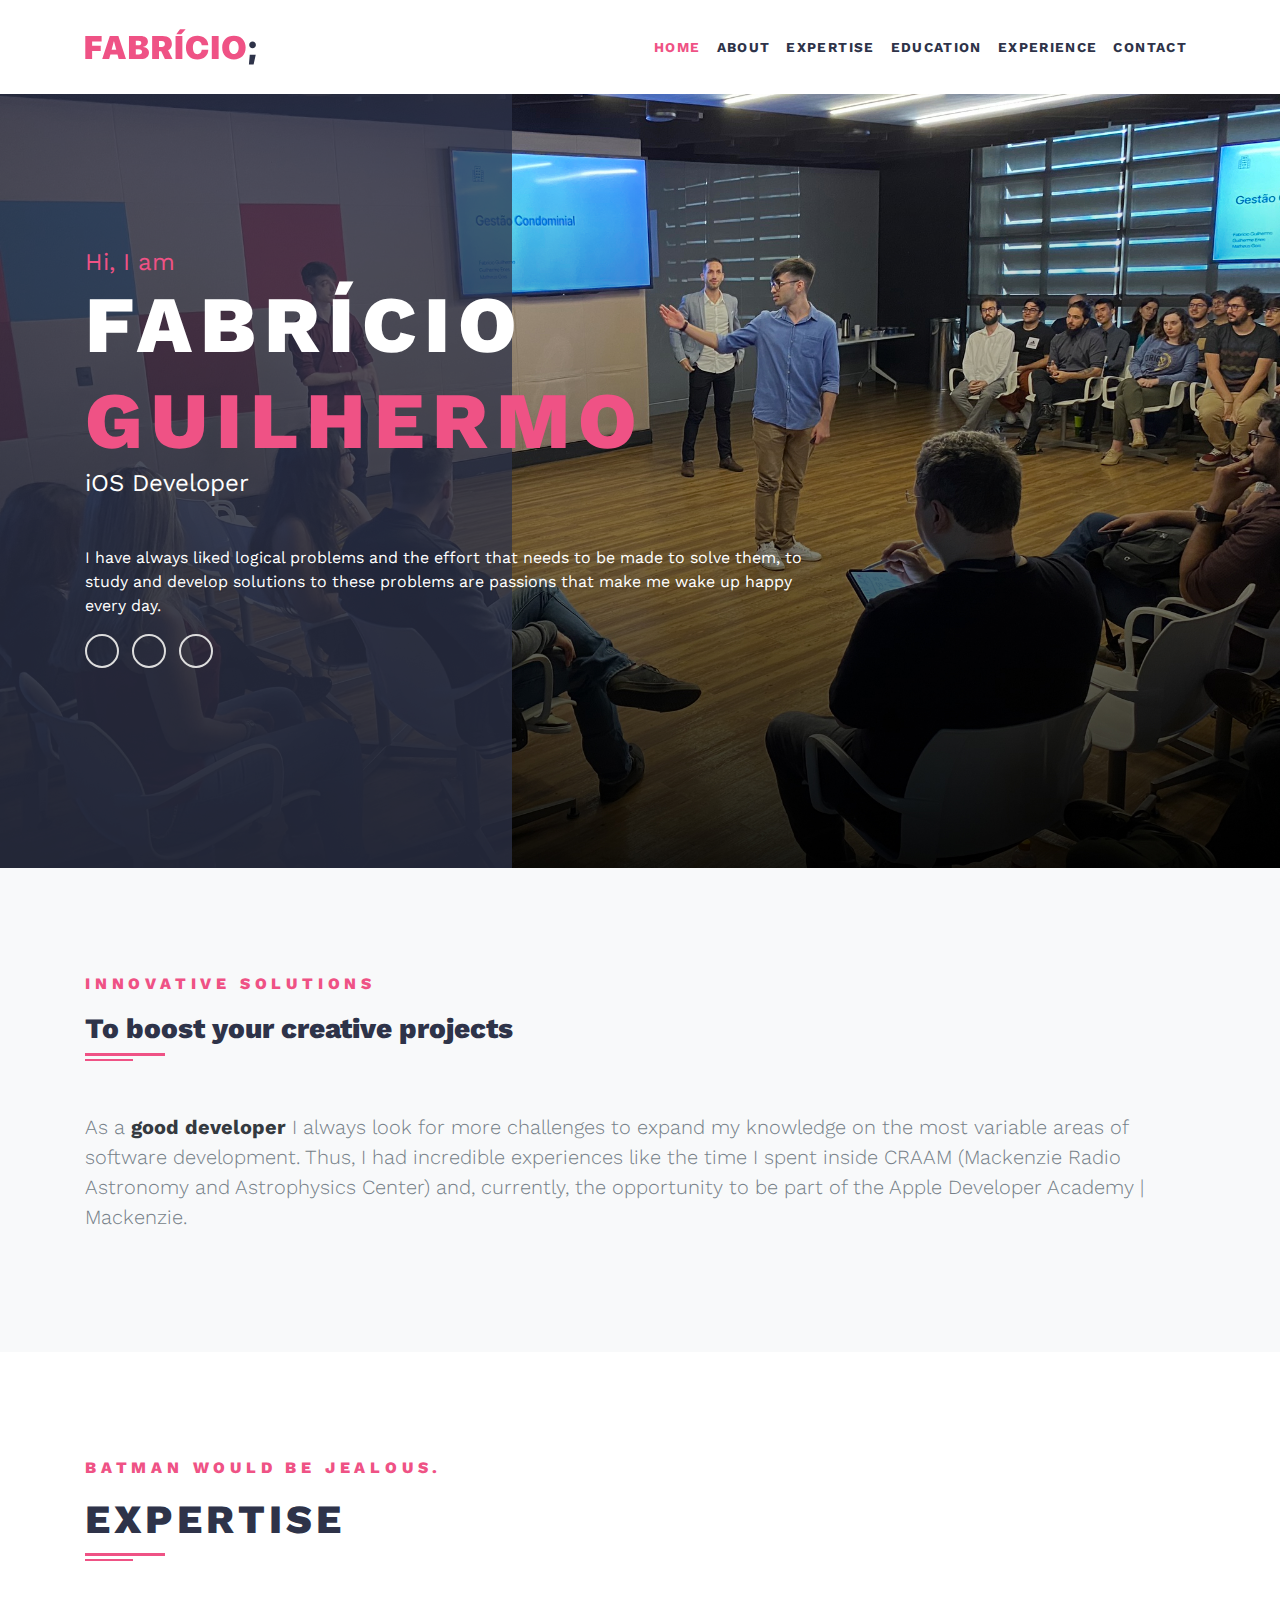
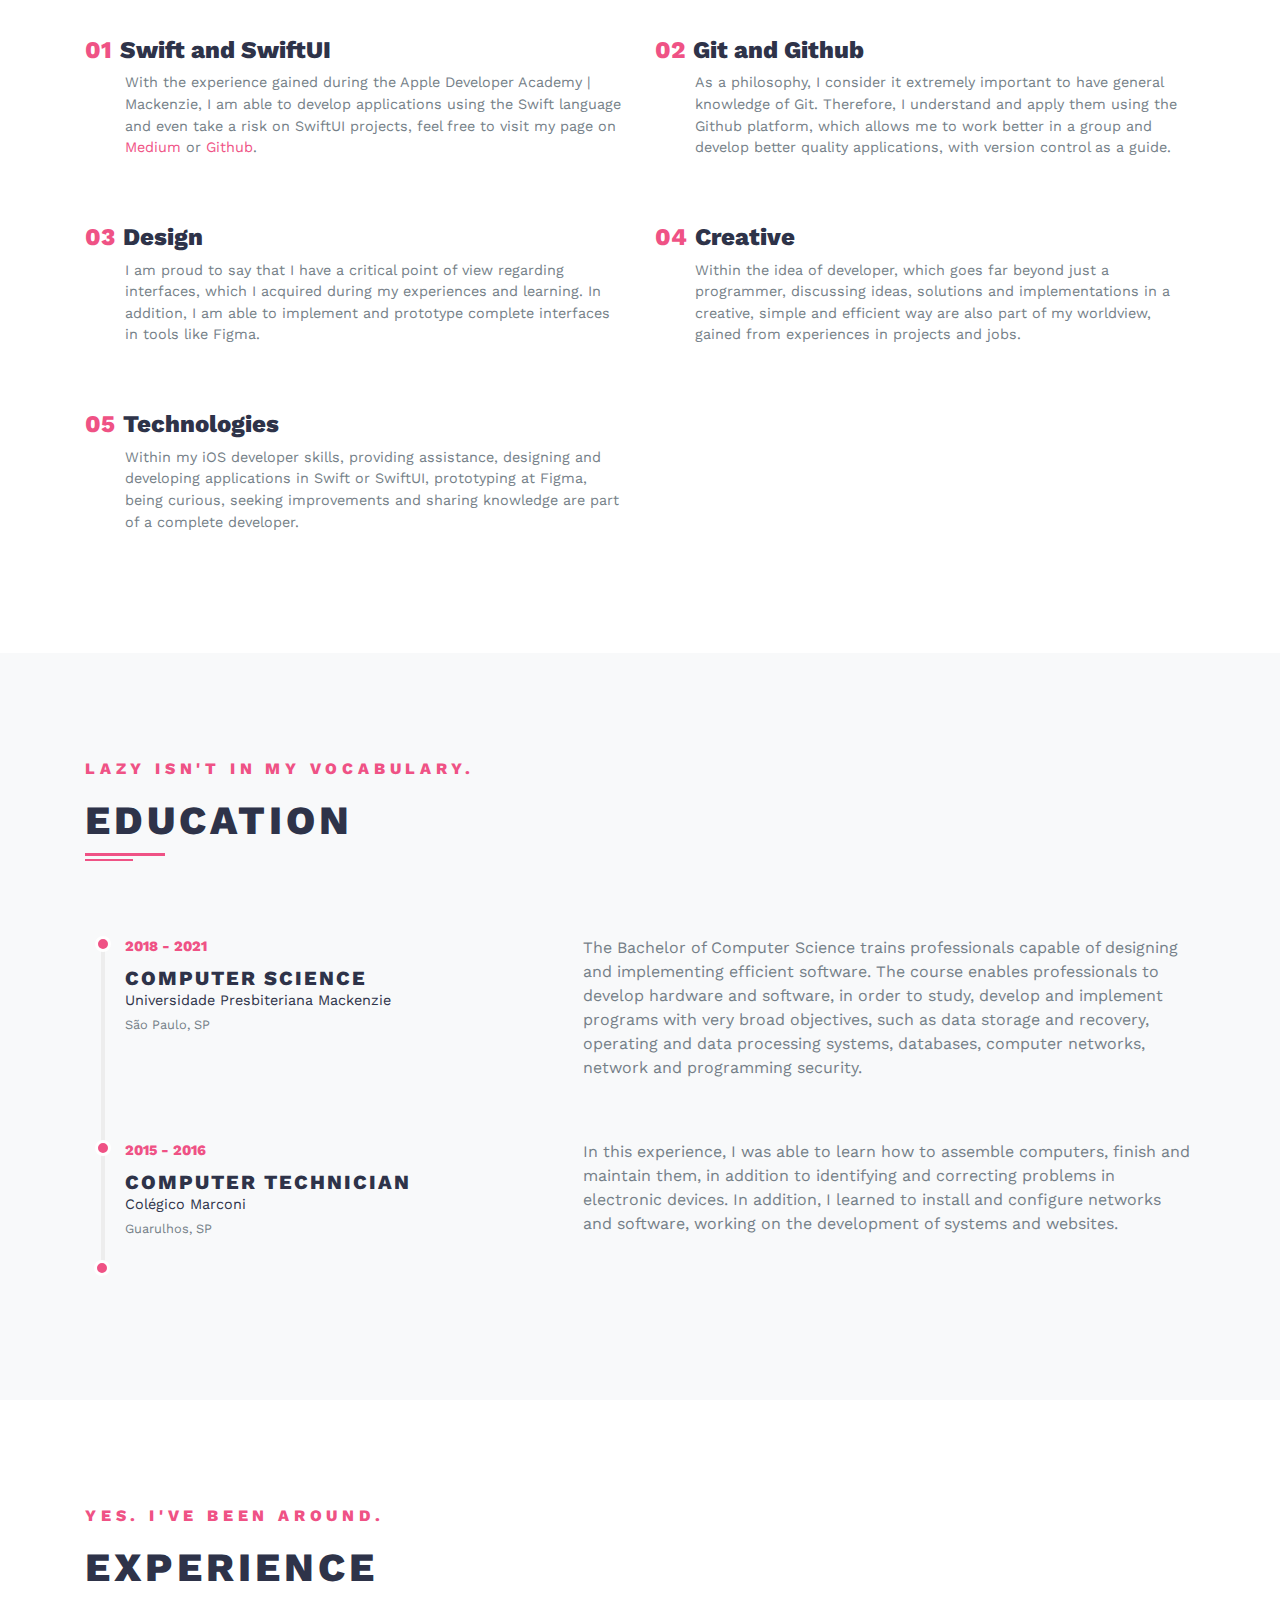
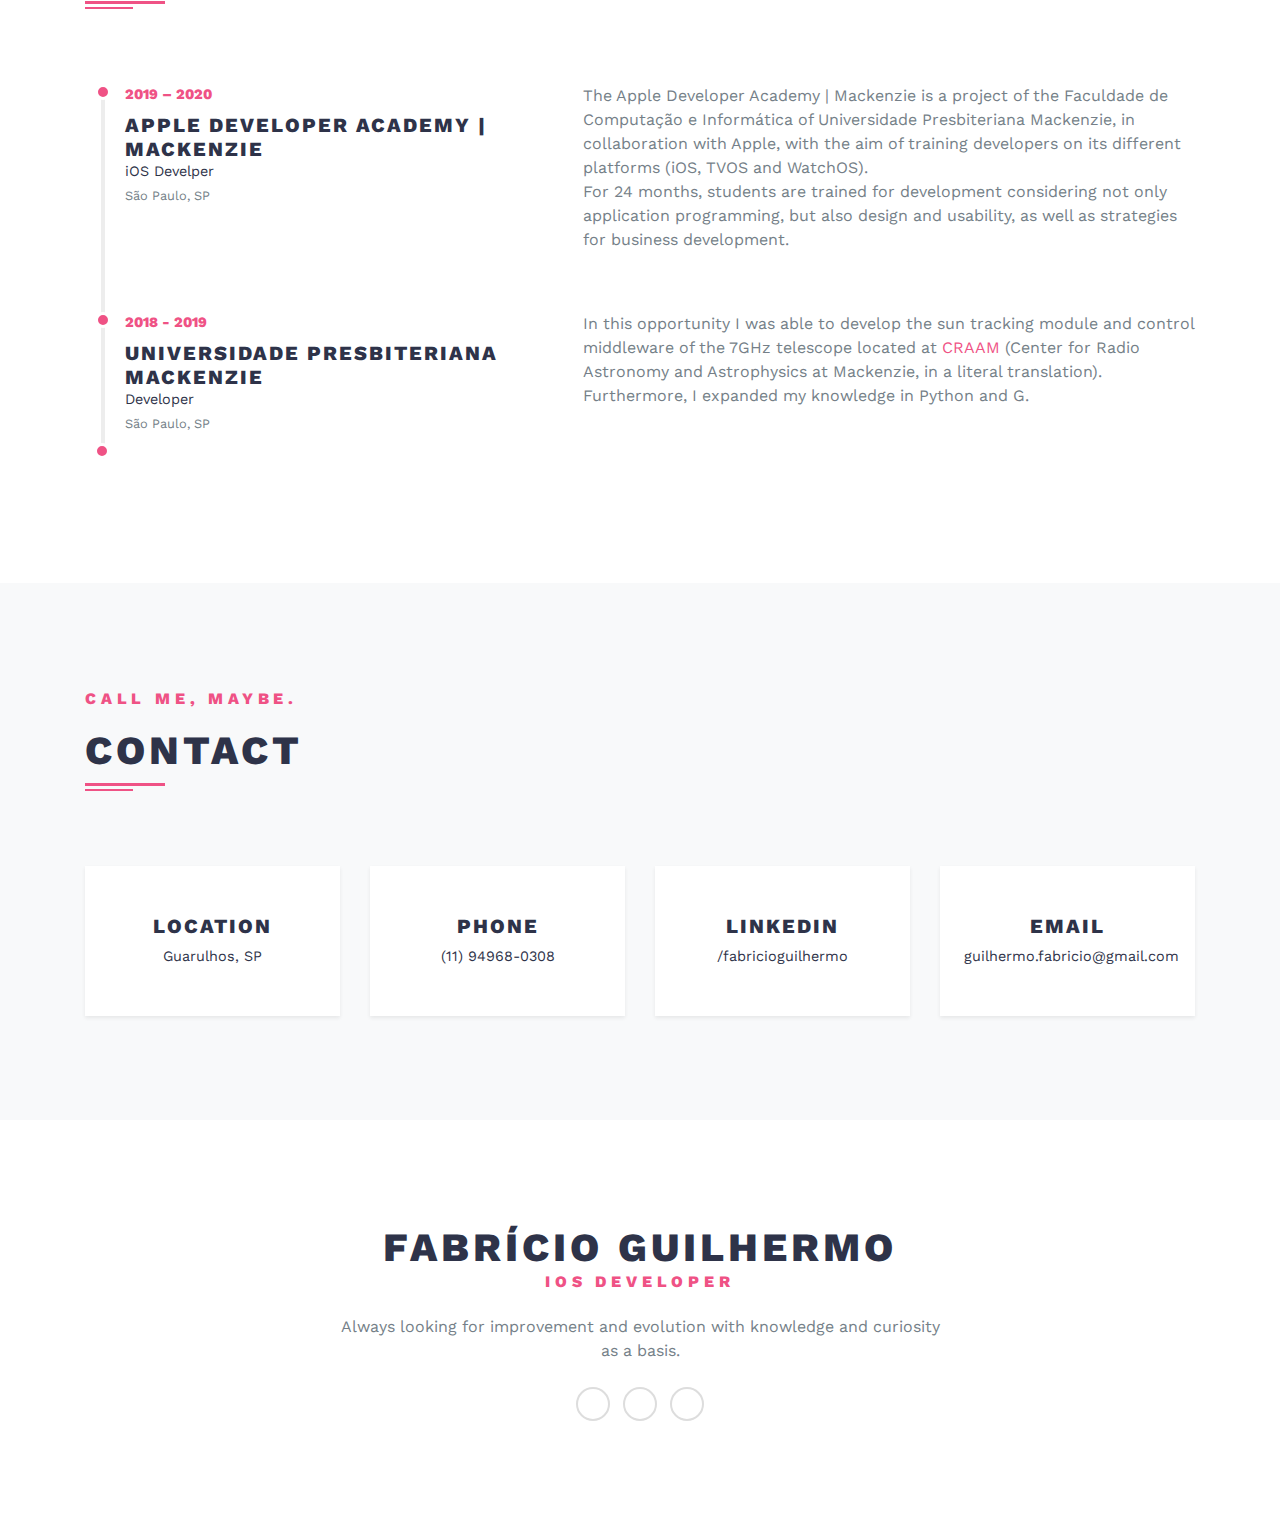
==== commit 2f3712be: "Update index.html" ====
--- a/index.html
+++ b/index.html
@@ -82,11 +82,11 @@
         </header>
         <div class="row">
           <div class="col-md-6 mb-5">
-            <h3 class="h4"><span class="text-primary mr-2">01</span>Swift e SwiftUI</h3>
+            <h3 class="h4"><span class="text-primary mr-2">01</span>Swift and SwiftUI</h3>
             <p class="text-muted text-small ml-4 pl-3">With the experience gained during the Apple Developer Academy | Mackenzie, I am able to develop applications using the Swift language and even take a risk on SwiftUI projects, feel free to visit my page on <a href="https://medium.com/@Fa_Guilhermo">Medium</a> or <a href="https://github.com/faguilhermo">Github</a>.</p>
           </div>
           <div class="col-md-6 mb-5">
-            <h3 class="h4"><span class="text-primary mr-2">02</span>Git e Github</h3>
+            <h3 class="h4"><span class="text-primary mr-2">02</span>Git and Github</h3>
             <p class="text-muted text-small ml-4 pl-3">As a philosophy, I consider it extremely important to have general knowledge of Git. Therefore, I understand and apply them using the Github platform, which allows me to work better in a group and develop better quality applications, with version control as a guide.</p>
           </div>
           <div class="col-md-6 mb-5">
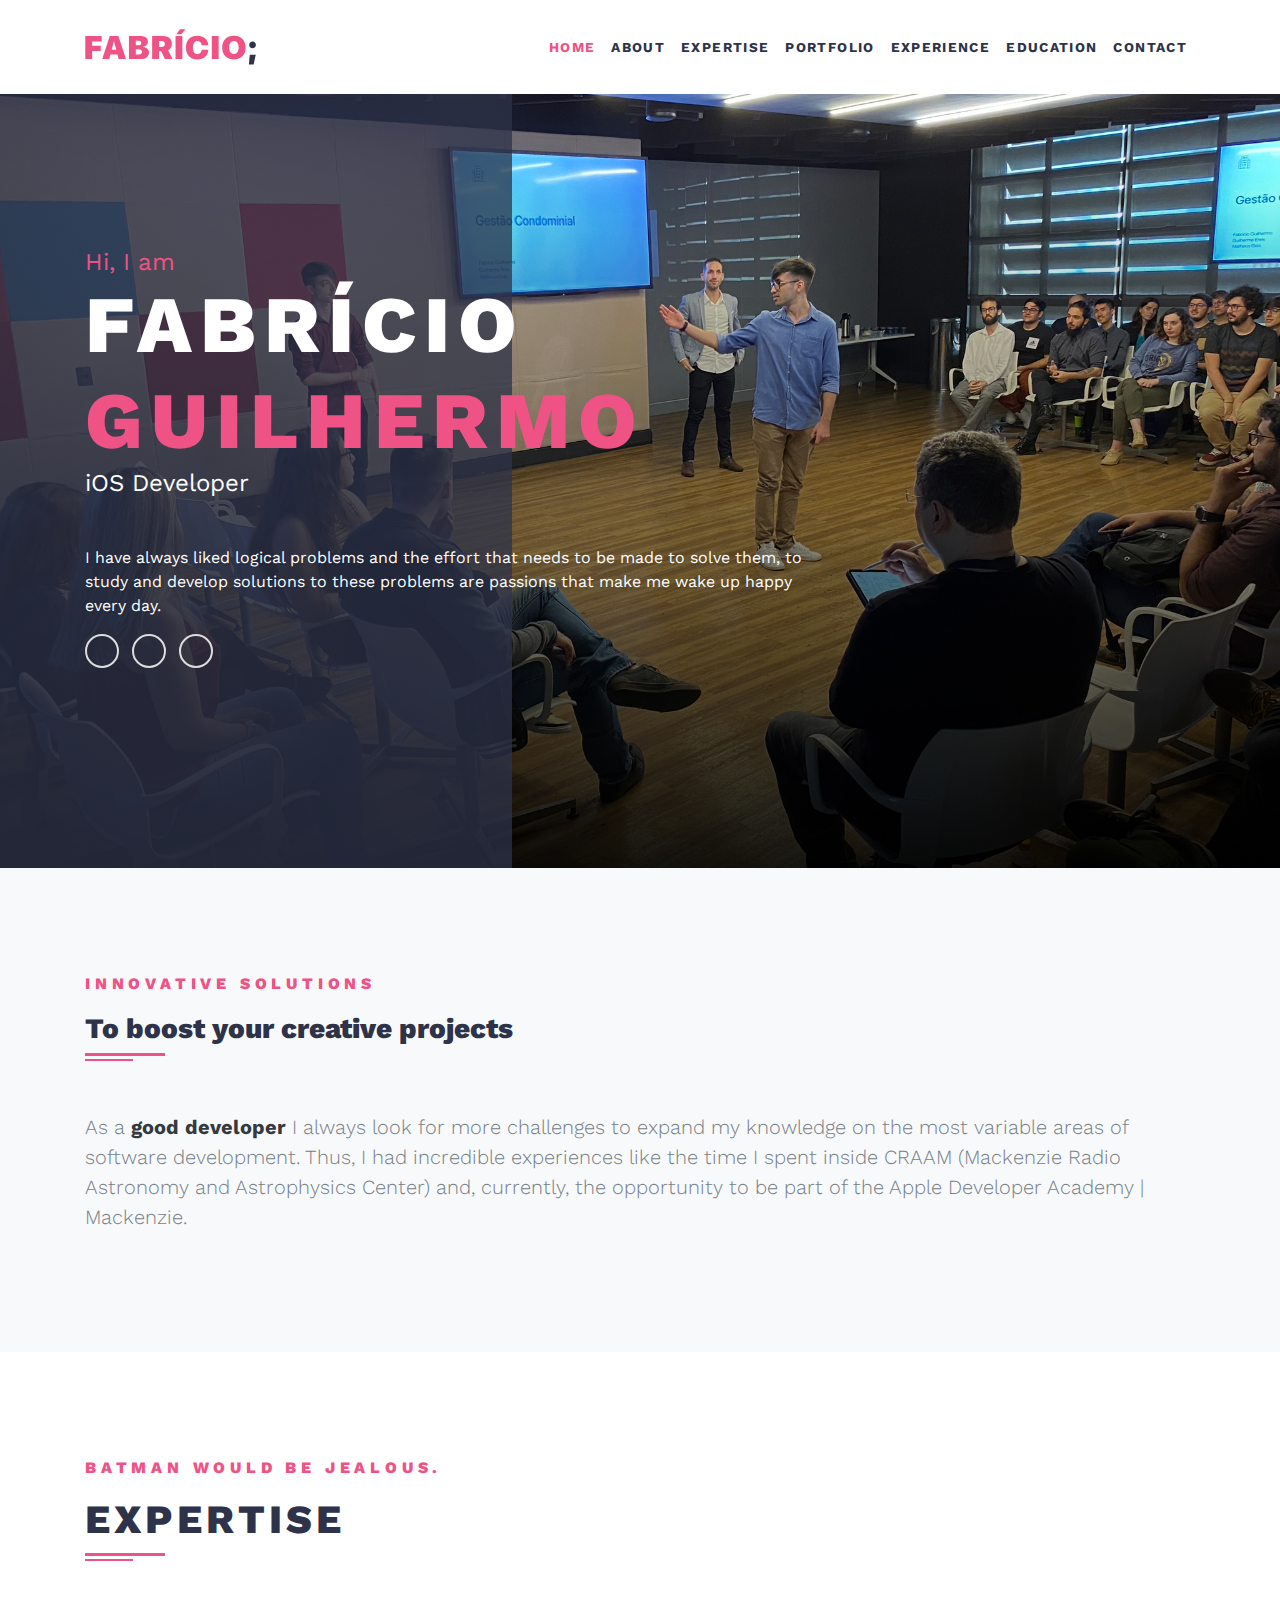
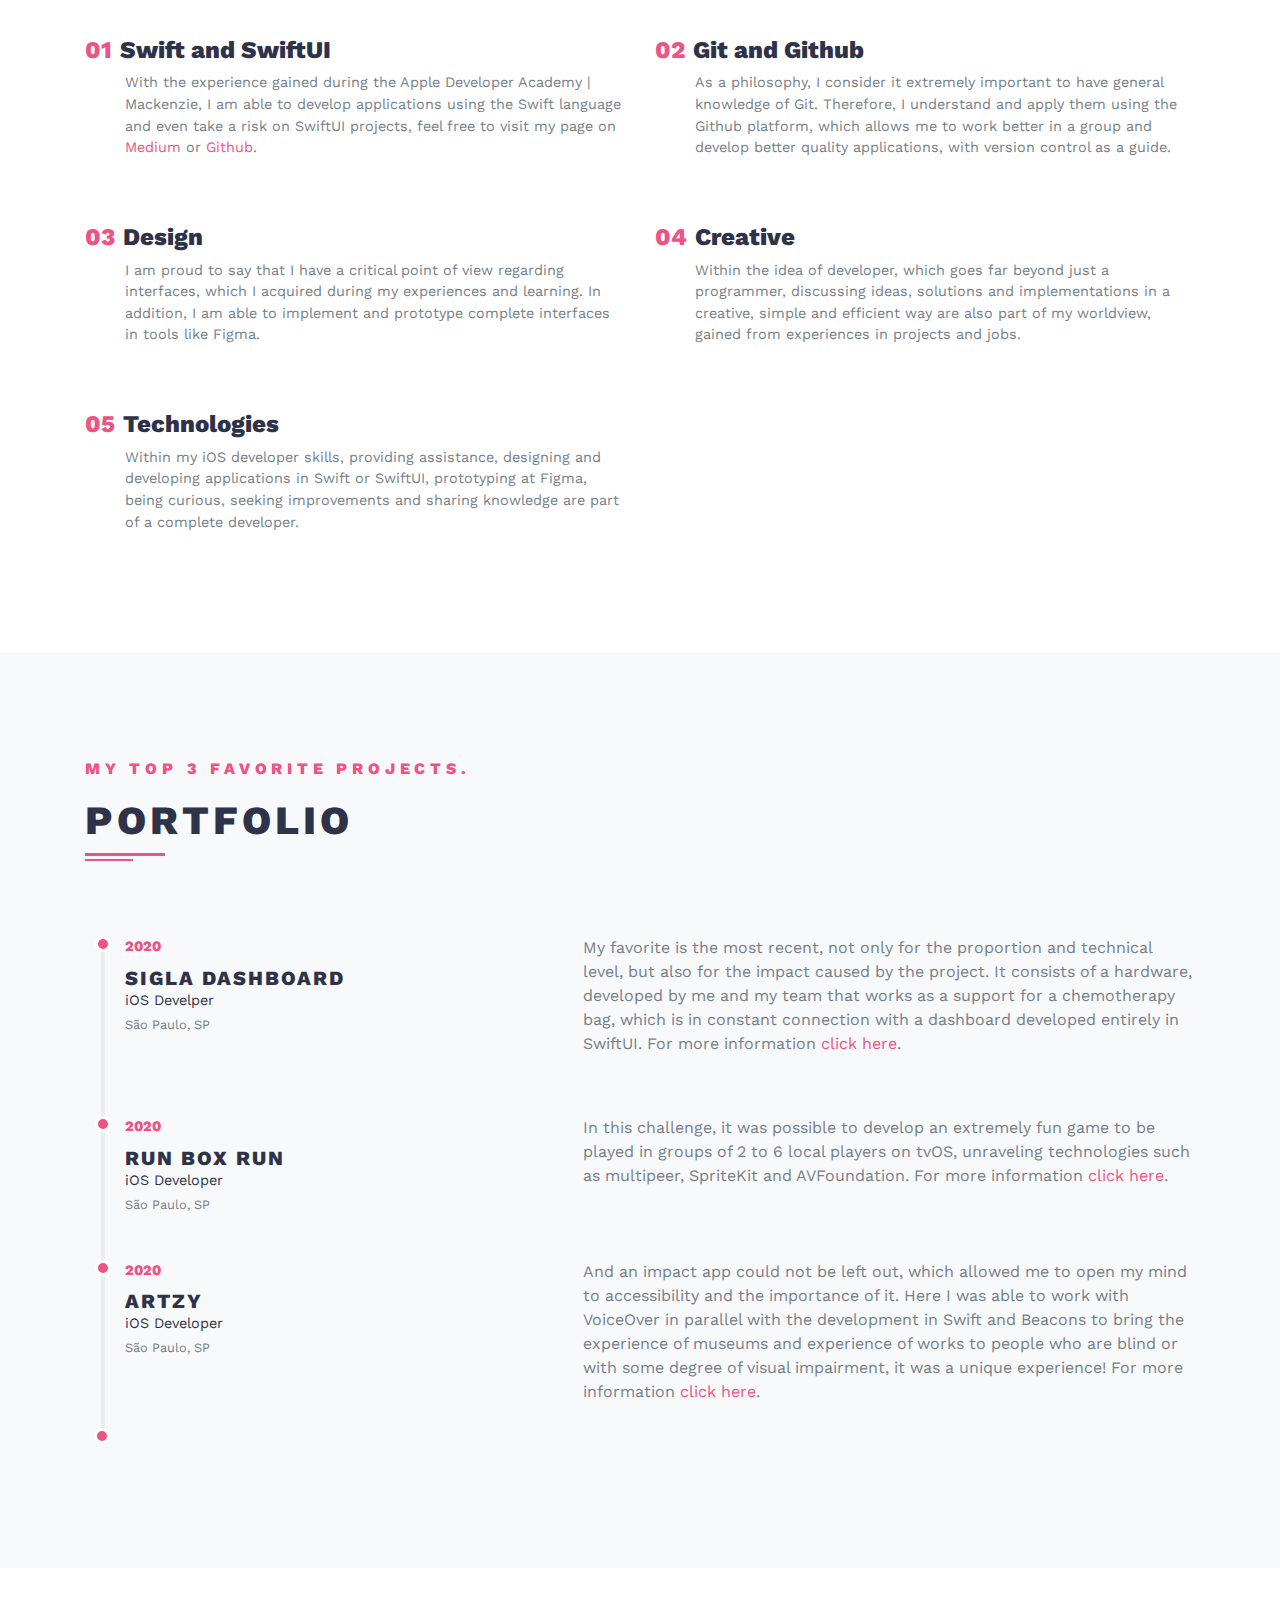
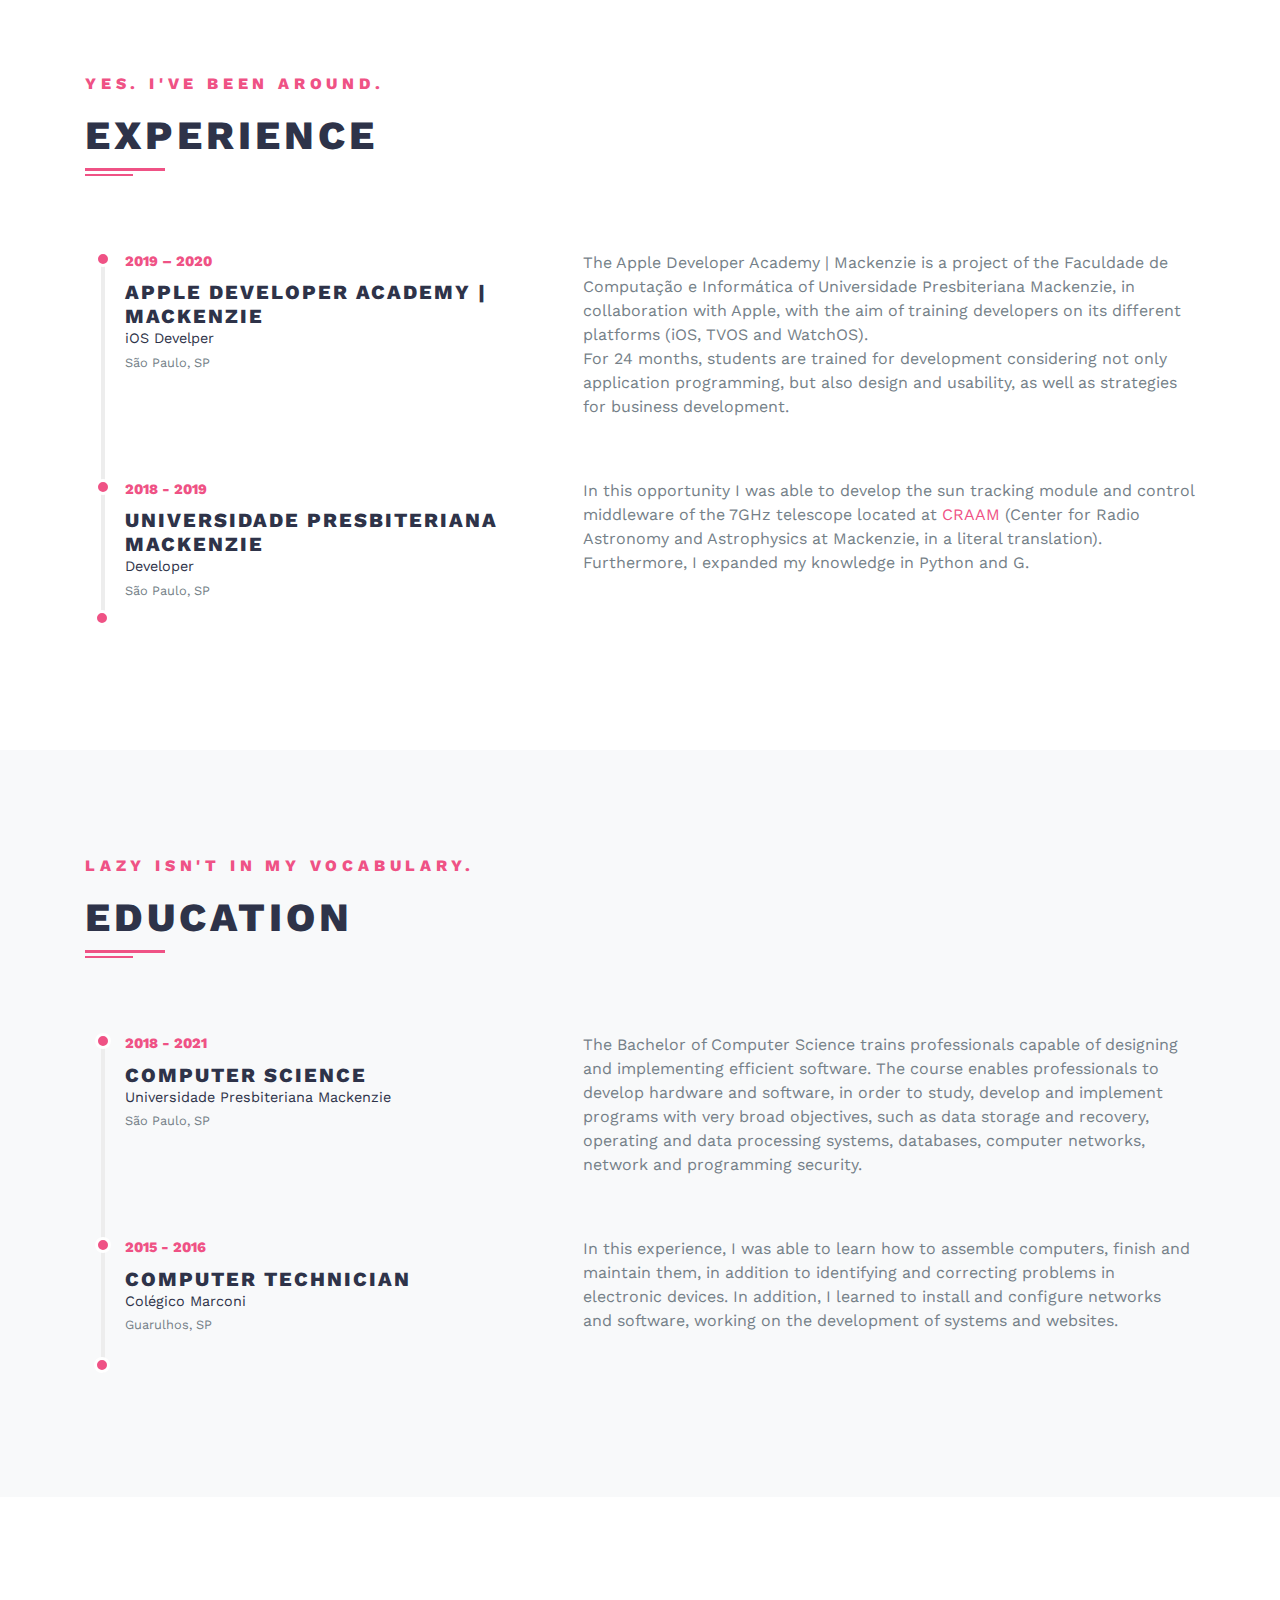
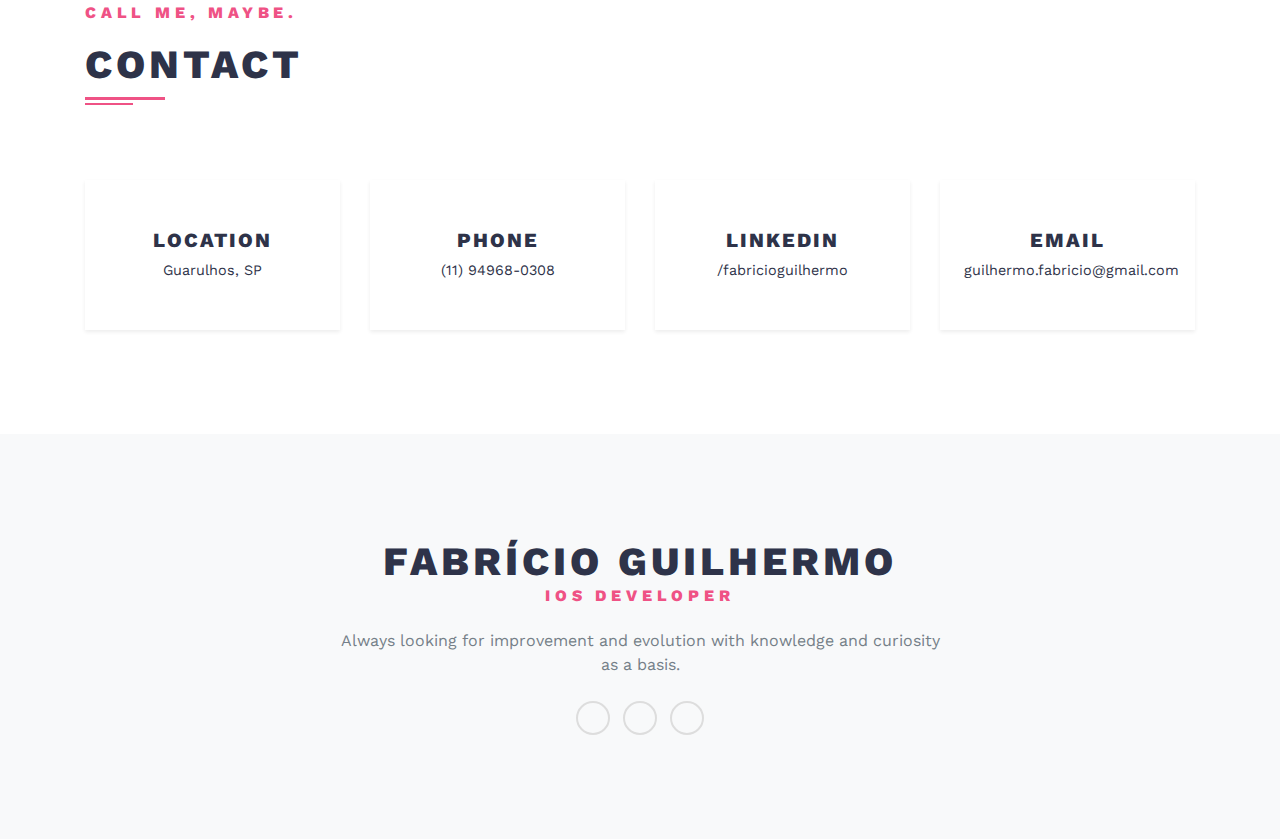
==== commit 3d0648d2: "Update index.html" ====
--- a/index.html
+++ b/index.html
@@ -32,8 +32,9 @@
               <li class="nav-item"><a class="nav-link link-scroll active" href="#hero">Home <span class="sr-only">(current)</span></a></li>
               <li class="nav-item"><a class="nav-link link-scroll" href="#about">About</a></li>
               <li class="nav-item"><a class="nav-link link-scroll" href="#expertise">Expertise</a></li>
+              <li class="nav-item"><a class="nav-link link-scroll" href="#portfolio">Portfolio</a></li>
+              <li class="nav-item"><a class="nav-link link-scroll" href="#experience">Experience</a></li>
               <li class="nav-item"><a class="nav-link link-scroll" href="#education">Education</a></li>
-              <li class="nav-item"><a class="nav-link link-scroll" href="#experience">Experience</a></li>
               <li class="nav-item"><a class="nav-link link-scroll" href="#contact">Contact</a></li>
             </ul>
           </div>
@@ -104,6 +105,100 @@
         </div>
       </div>
     </section>
+    <!-- Portfolio section        -->
+    <section class="bg-light" id="portfolio">
+      <div class="container">
+        <header class="mb-5 pb-4">
+          <p class="font-weight-bold text-primary text-uppercase letter-spacing-3">My top 3 favorite projects.</p>
+          <h2 class="text-uppercase lined">Portfolio</h2>
+        </header>
+        <!--  Timeline -->
+        <ul class="timeline">
+              <!-- Timeline item-->
+              <li class="timeline-item ml-3 pb-4">
+                <div class="timeline-arrow"></div>
+                <div class="row no-gutter">
+                  <div class="col-lg-5 mb-4 mb-lg-0">
+                    <p class="font-weight-bold mb-2 text-primary text-small">2020</p>
+                    <h2 class="h5 mb-0 text-uppercase">SIGLA Dashboard</h2>
+                    <p class="text-small mb-0">iOS Develper</p><span class="small text-muted">São Paulo, SP</span>
+                  </div>
+                  <div class="col-lg-7">
+                    <p class="text-muted">My favorite is the most recent, not only for the proportion and technical level, but also for the impact caused by the project. It consists of a hardware, developed by me and my team that works as a support for a chemotherapy bag, which is in constant connection with a dashboard developed entirely in SwiftUI. For more information <a href="">click here</a>.</p>
+                  </div>
+                </div>
+              </li>
+              <!-- Timeline item-->
+              <li class="timeline-item ml-3 pb-4">
+                <div class="timeline-arrow"></div>
+                <div class="row no-gutter">
+                  <div class="col-lg-5 mb-4 mb-lg-0">
+                    <p class="font-weight-bold mb-2 text-primary text-small">2020</p>
+                    <h2 class="h5 mb-0 text-uppercase">RUN BOX RUN</h2>
+                    <p class="text-small mb-0">iOS Developer</p><span class="small text-muted">São Paulo, SP</span>
+                  </div>
+                  <div class="col-lg-7">
+                    <p class="text-muted">In this challenge, it was possible to develop an extremely fun game to be played in groups of 2 to 6 local players on tvOS, unraveling technologies such as multipeer, SpriteKit and AVFoundation. For more information<a href=""> click here</a>.</p>
+                  </div>
+                </div>
+              </li>
+              <!-- Timeline item-->
+              <li class="timeline-item ml-3 pb-4">
+                <div class="timeline-arrow"></div>
+                <div class="row no-gutter">
+                  <div class="col-lg-5 mb-4 mb-lg-0">
+                    <p class="font-weight-bold mb-2 text-primary text-small">2020</p>
+                    <h2 class="h5 mb-0 text-uppercase">Artzy</h2>
+                    <p class="text-small mb-0">iOS Developer</p><span class="small text-muted">São Paulo, SP</span>
+                  </div>
+                  <div class="col-lg-7">
+                    <p class="text-muted">And an impact app could not be left out, which allowed me to open my mind to accessibility and the importance of it. Here I was able to work with VoiceOver in parallel with the development in Swift and Beacons to bring the experience of museums and experience of works to people who are blind or with some degree of visual impairment, it was a unique experience! For more information <a href="">click here</a>.</p>
+                  </div>
+                </div>
+              </li>
+            </ul>
+      </div>
+    </section>
+    <!-- Experience Section        -->
+    <section id="experience">
+      <div class="container">
+        <header class="mb-5 pb-4">
+          <p class="font-weight-bold text-primary text-uppercase letter-spacing-3">Yes. I've been around.</p>
+          <h2 class="text-uppercase lined">Experience</h2>
+        </header>
+        <!--  Timeline -->
+        <ul class="timeline">
+              <!-- Timeline item-->
+              <li class="timeline-item ml-3 pb-4">
+                <div class="timeline-arrow"></div>
+                <div class="row no-gutter">
+                  <div class="col-lg-5 mb-4 mb-lg-0">
+                    <p class="font-weight-bold mb-2 text-primary text-small">2019 – 2020 </p>
+                    <h2 class="h5 mb-0 text-uppercase">Apple Developer Academy | Mackenzie</h2>
+                    <p class="text-small mb-0">iOS Develper</p><span class="small text-muted">São Paulo, SP</span>
+                  </div>
+                  <div class="col-lg-7">
+                    <p class="text-muted">The Apple Developer Academy | Mackenzie is a project of the Faculdade de Computação e Informática of Universidade Presbiteriana Mackenzie, in collaboration with Apple, with the aim of training developers on its different platforms (iOS, TVOS and WatchOS).<br>For 24 months, students are trained for development considering not only application programming, but also design and usability, as well as strategies for business development.</p>
+                  </div>
+                </div>
+              </li>
+              <!-- Timeline item-->
+              <li class="timeline-item ml-3 pb-4">
+                <div class="timeline-arrow"></div>
+                <div class="row no-gutter">
+                  <div class="col-lg-5 mb-4 mb-lg-0">
+                    <p class="font-weight-bold mb-2 text-primary text-small">2018 - 2019 </p>
+                    <h2 class="h5 mb-0 text-uppercase">Universidade Presbiteriana Mackenzie</h2>
+                    <p class="text-small mb-0">Developer</p><span class="small text-muted">São Paulo, SP</span>
+                  </div>
+                  <div class="col-lg-7">
+                    <p class="text-muted">In this opportunity I was able to develop the sun tracking module and control middleware of the 7GHz telescope located at <a href="https://www.mackenzie.br/en/craam-center-for-radio-astronomy-and-astrophysics-at-mackenzie/">CRAAM</a> (Center for Radio Astronomy and Astrophysics at Mackenzie, in a literal translation). Furthermore, I expanded my knowledge in Python and G.</p>
+                  </div>
+                </div>
+              </li>
+        </ul>
+      </div>
+    </section>
     <!-- Education Section-->
     <section class="bg-light" id="education">
       <div class="container">
@@ -144,48 +239,8 @@
         </ul>
       </div>
     </section>
-    <!-- Experience Section        -->
-    <section id="experience">
-      <div class="container">
-        <header class="mb-5 pb-4">
-          <p class="font-weight-bold text-primary text-uppercase letter-spacing-3">Yes. I've been around.</p>
-          <h2 class="text-uppercase lined">Experience</h2>
-        </header>
-        <!--  Timeline -->
-        <ul class="timeline">
-              <!-- Timeline item-->
-              <li class="timeline-item ml-3 pb-4">
-                <div class="timeline-arrow"></div>
-                <div class="row no-gutter">
-                  <div class="col-lg-5 mb-4 mb-lg-0">
-                    <p class="font-weight-bold mb-2 text-primary text-small">2019 – 2020 </p>
-                    <h2 class="h5 mb-0 text-uppercase">Apple Developer Academy | Mackenzie</h2>
-                    <p class="text-small mb-0">iOS Develper</p><span class="small text-muted">São Paulo, SP</span>
-                  </div>
-                  <div class="col-lg-7">
-                    <p class="text-muted">The Apple Developer Academy | Mackenzie is a project of the Faculdade de Computação e Informática of Universidade Presbiteriana Mackenzie, in collaboration with Apple, with the aim of training developers on its different platforms (iOS, TVOS and WatchOS).<br>For 24 months, students are trained for development considering not only application programming, but also design and usability, as well as strategies for business development.</p>
-                  </div>
-                </div>
-              </li>
-              <!-- Timeline item-->
-              <li class="timeline-item ml-3 pb-4">
-                <div class="timeline-arrow"></div>
-                <div class="row no-gutter">
-                  <div class="col-lg-5 mb-4 mb-lg-0">
-                    <p class="font-weight-bold mb-2 text-primary text-small">2018 - 2019 </p>
-                    <h2 class="h5 mb-0 text-uppercase">Universidade Presbiteriana Mackenzie</h2>
-                    <p class="text-small mb-0">Developer</p><span class="small text-muted">São Paulo, SP</span>
-                  </div>
-                  <div class="col-lg-7">
-                    <p class="text-muted">In this opportunity I was able to develop the sun tracking module and control middleware of the 7GHz telescope located at <a href="https://www.mackenzie.br/en/craam-center-for-radio-astronomy-and-astrophysics-at-mackenzie/">CRAAM</a> (Center for Radio Astronomy and Astrophysics at Mackenzie, in a literal translation). Furthermore, I expanded my knowledge in Python and G.</p>
-                  </div>
-                </div>
-              </li>
-        </ul>
-      </div>
-    </section>
     <!-- Education Section        -->
-    <section class="bg-light" id="contact">
+    <section id="contact">
       <div class="container">
         <header class="mb-5 pb-4">
           <p class="font-weight-bold text-primary text-uppercase letter-spacing-3">Call me, maybe.</p>
@@ -214,7 +269,7 @@
       </div>
     </section>
     <!-- Footer-->
-    <footer>
+    <footer class="bg-light">
       <div class="container text-center section-padding-y">
         <div class="row px-4">
           <div class="col-lg-7 mx-auto">
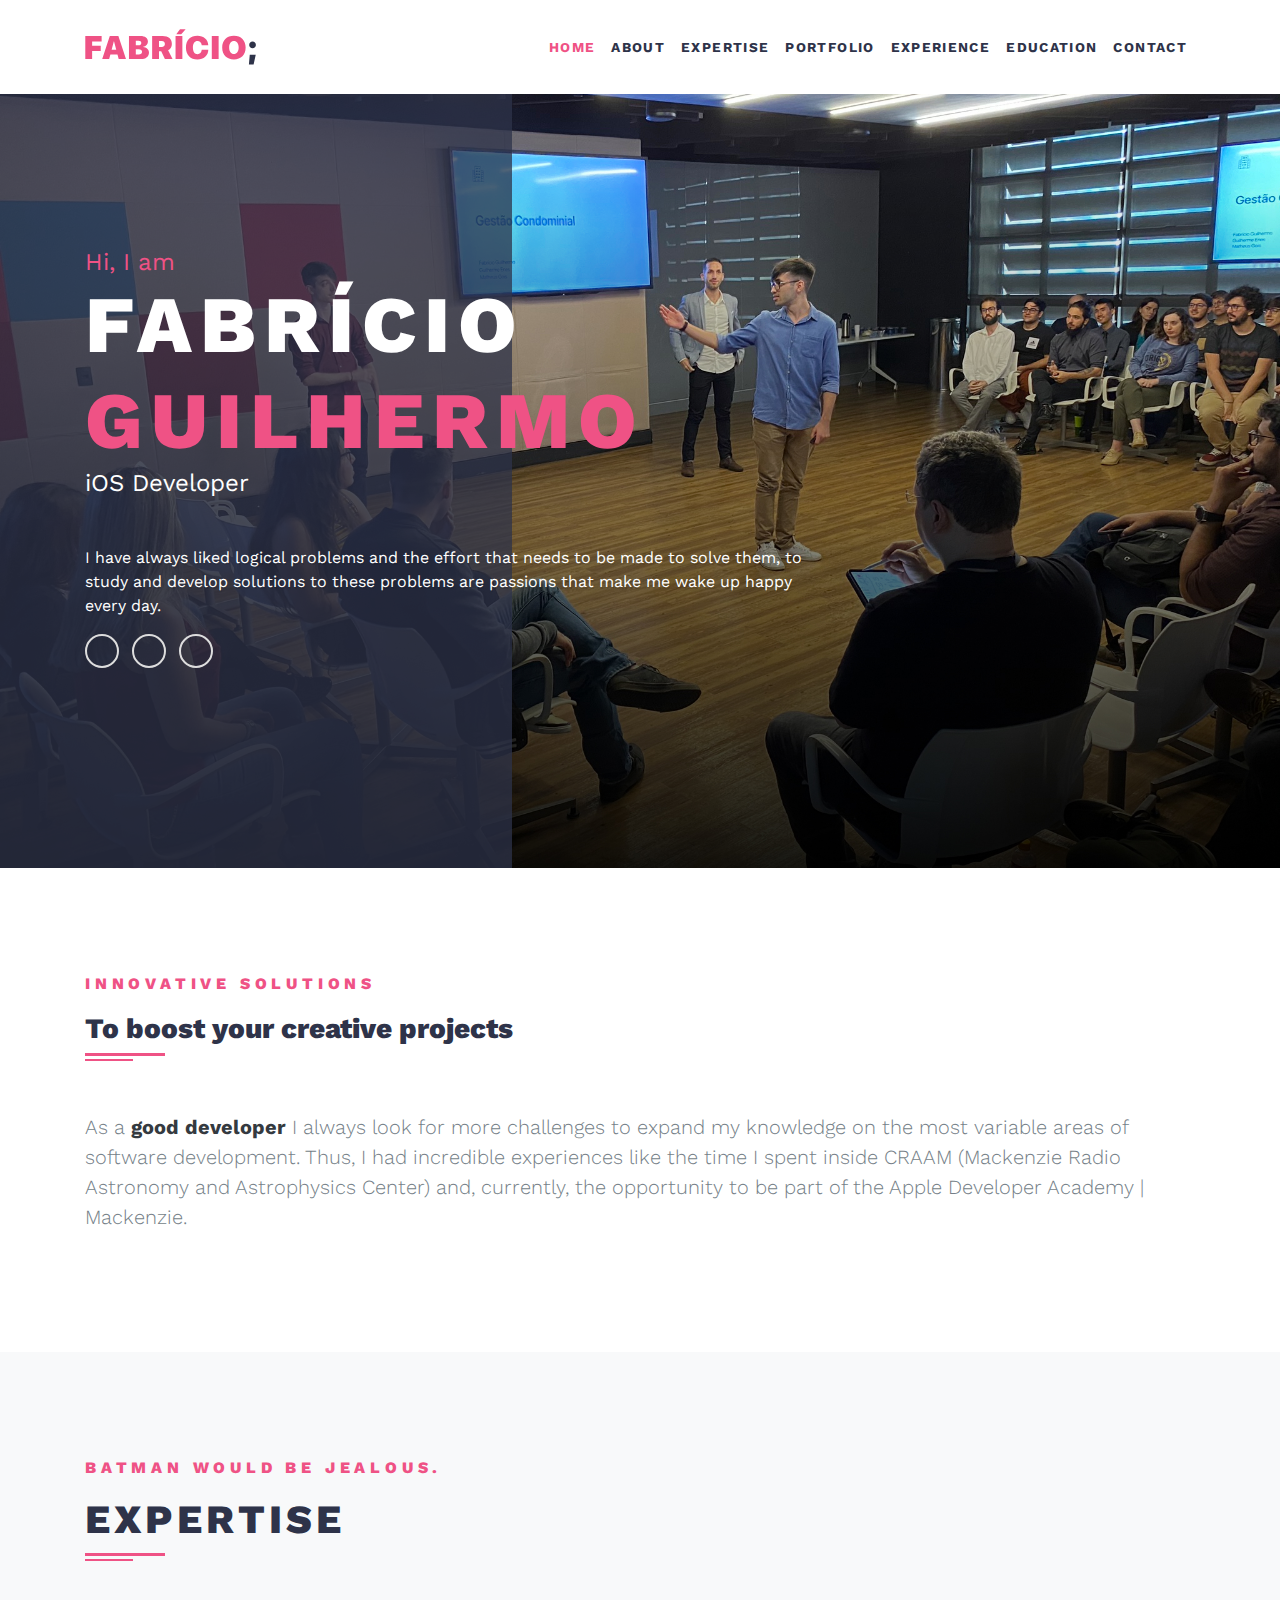
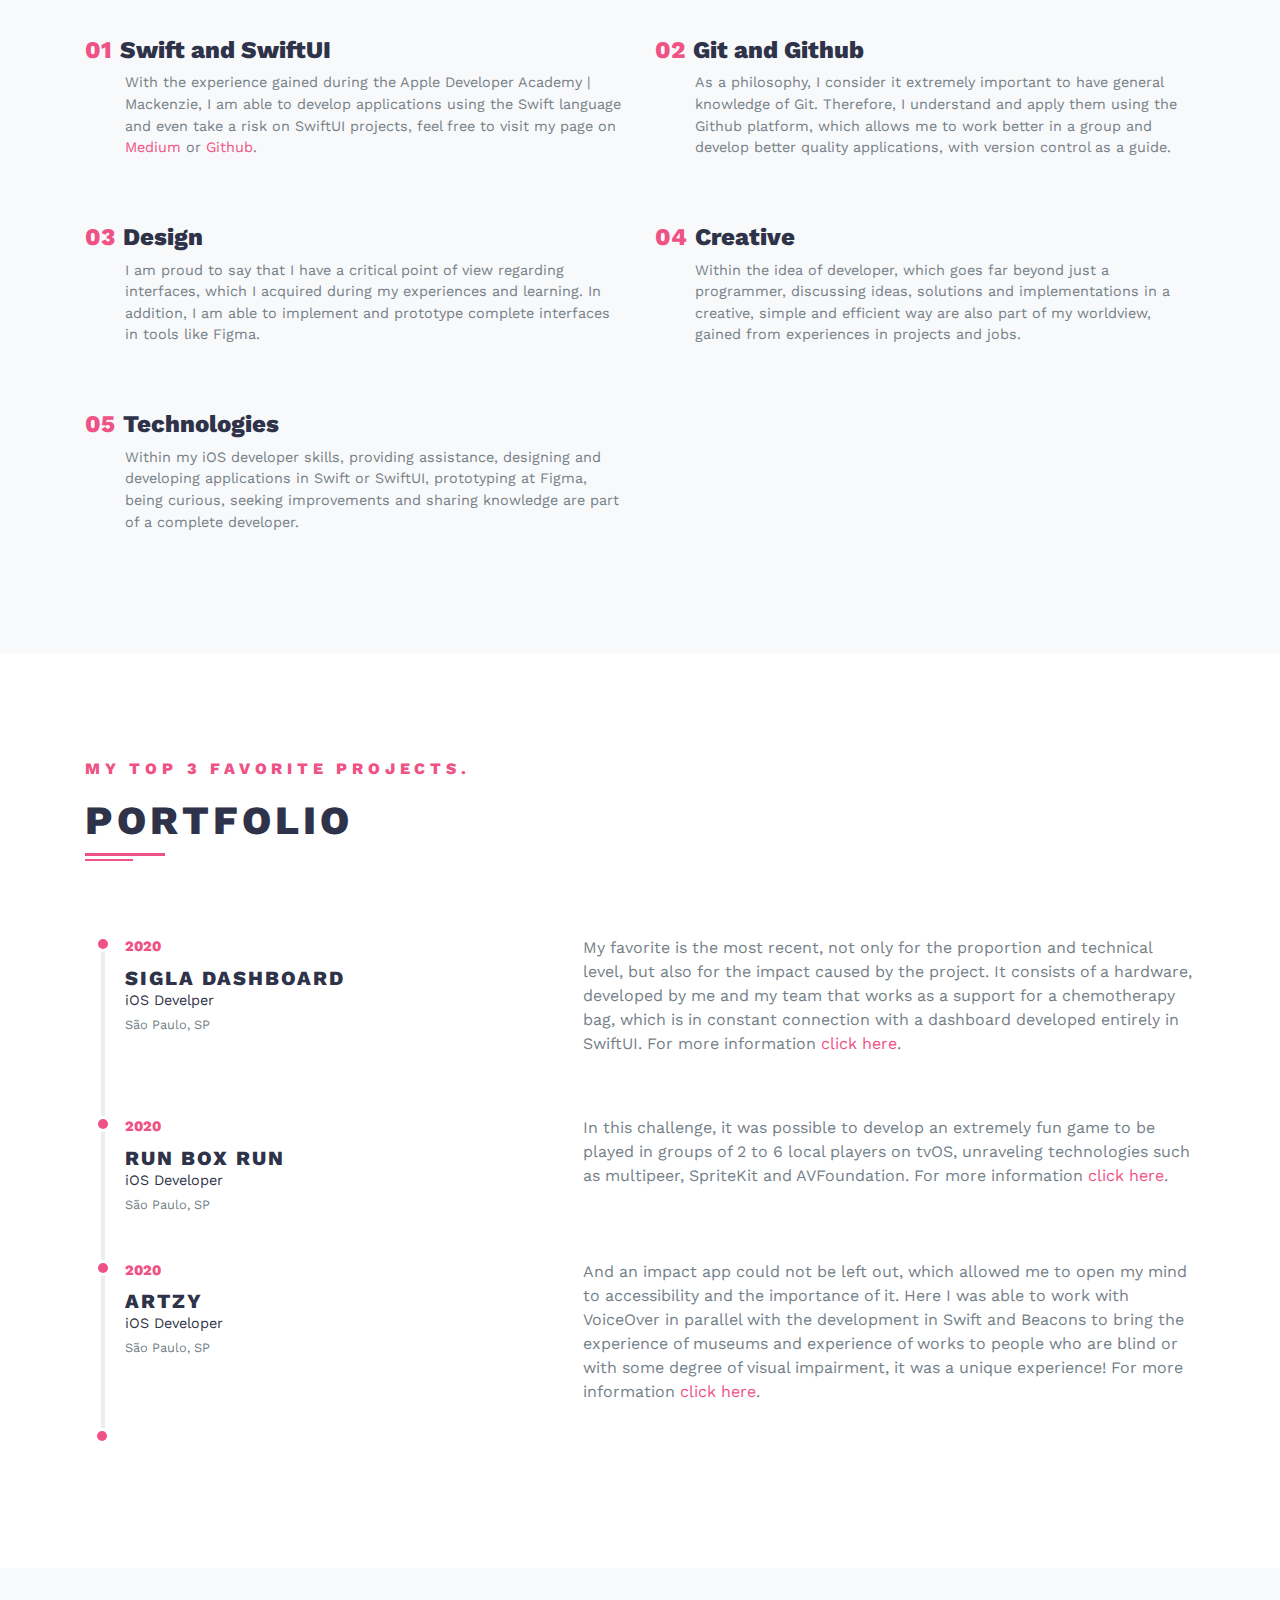
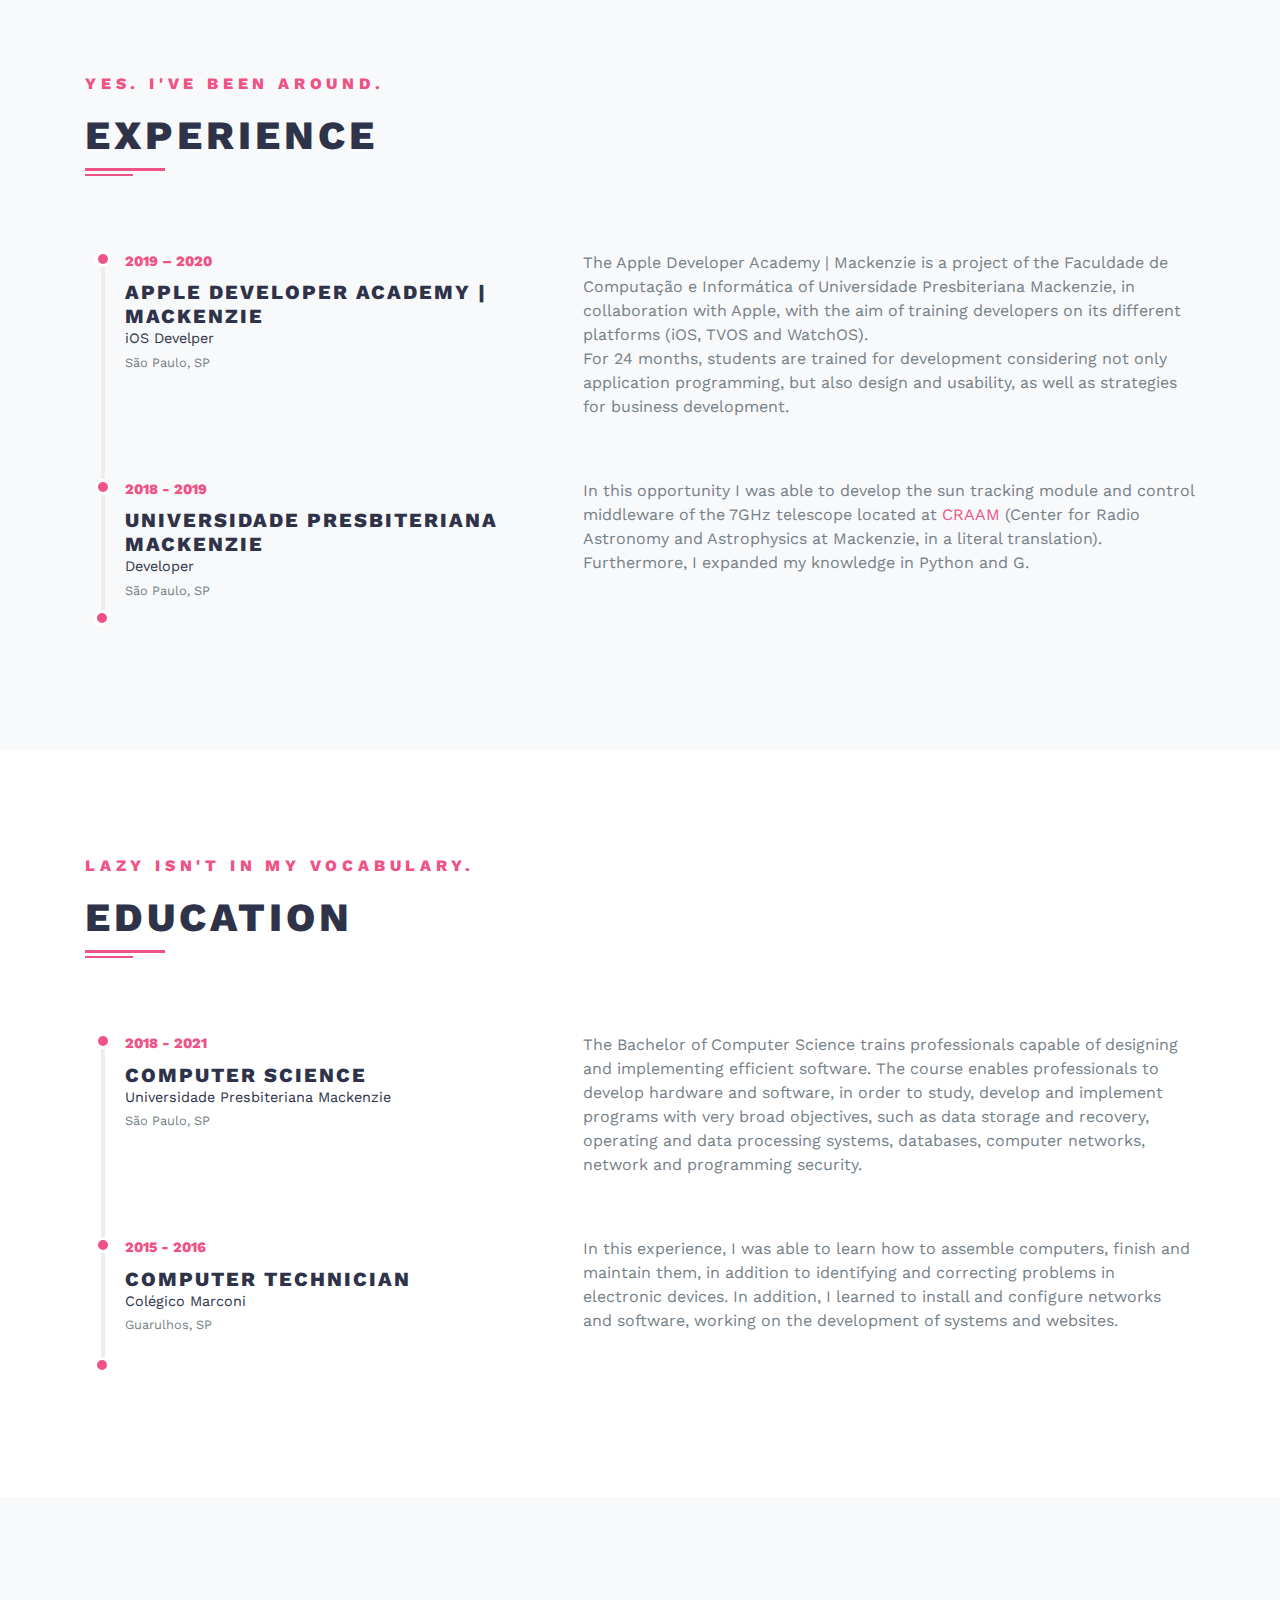
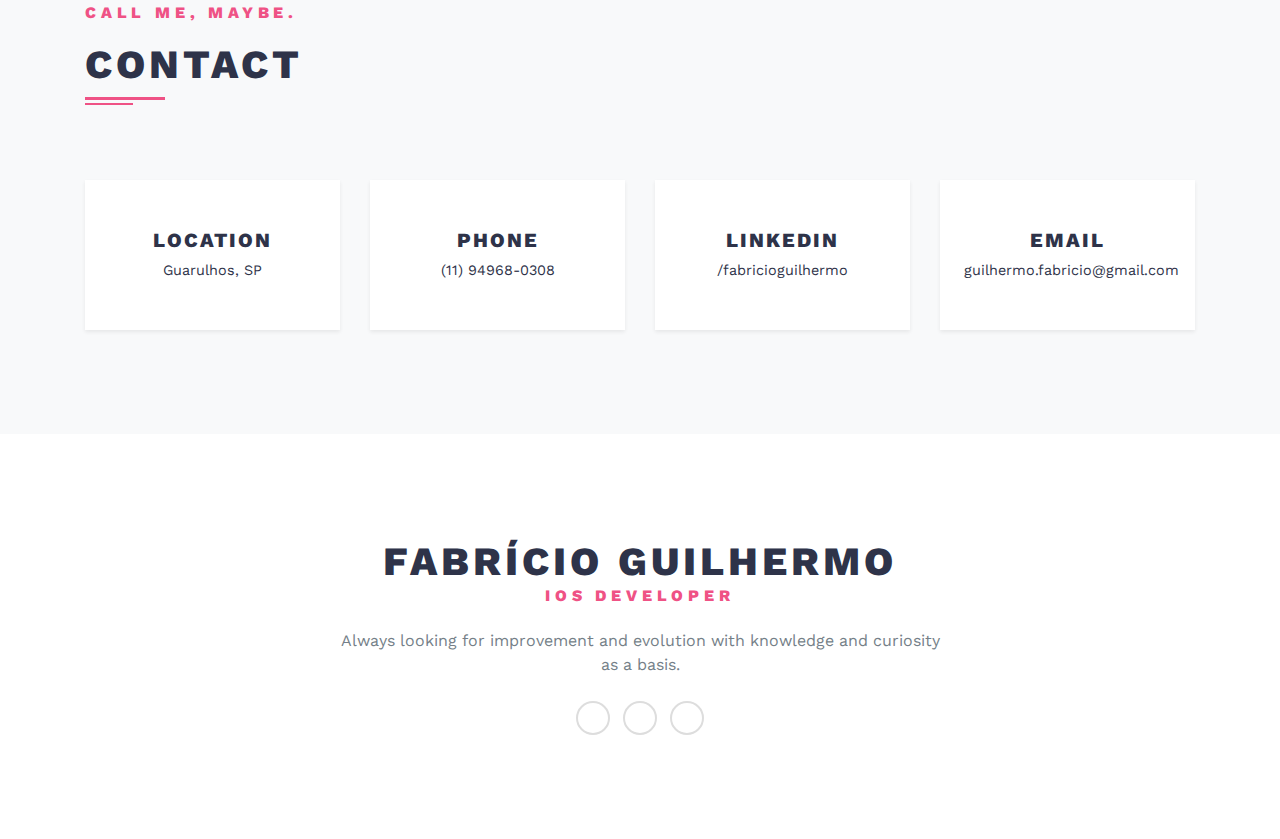
==== commit 89a62750: "Update index.html" ====
--- a/index.html
+++ b/index.html
@@ -61,7 +61,7 @@
       </div>
     </section>
     <!-- About Section-->
-    <section class="bg-light" id="about">
+    <section id="about">
       <div class="container">
         <header class="mb-5">
           <p class="font-weight-bold text-primary text-uppercase letter-spacing-3">Innovative solutions</p>
@@ -75,7 +75,7 @@
       </div>
     </section>
     <!-- Expertise Section        -->
-    <section id="expertise">
+    <section class="bg-light" id="expertise">
       <div class="container">
         <header class="mb-5 pb-4">
           <p class="font-weight-bold text-primary text-uppercase letter-spacing-3">Batman would be jealous.</p>
@@ -106,7 +106,7 @@
       </div>
     </section>
     <!-- Portfolio section        -->
-    <section class="bg-light" id="portfolio">
+    <section id="portfolio">
       <div class="container">
         <header class="mb-5 pb-4">
           <p class="font-weight-bold text-primary text-uppercase letter-spacing-3">My top 3 favorite projects.</p>
@@ -160,7 +160,7 @@
       </div>
     </section>
     <!-- Experience Section        -->
-    <section id="experience">
+    <section class="bg-light" id="experience">
       <div class="container">
         <header class="mb-5 pb-4">
           <p class="font-weight-bold text-primary text-uppercase letter-spacing-3">Yes. I've been around.</p>
@@ -200,7 +200,7 @@
       </div>
     </section>
     <!-- Education Section-->
-    <section class="bg-light" id="education">
+    <section id="education">
       <div class="container">
         <header class="mb-5 pb-4">
           <p class="font-weight-bold text-primary text-uppercase letter-spacing-3">Lazy isn't in my vocabulary.</p>
@@ -240,7 +240,7 @@
       </div>
     </section>
     <!-- Education Section        -->
-    <section id="contact">
+    <section class="bg-light" id="contact">
       <div class="container">
         <header class="mb-5 pb-4">
           <p class="font-weight-bold text-primary text-uppercase letter-spacing-3">Call me, maybe.</p>
@@ -269,7 +269,7 @@
       </div>
     </section>
     <!-- Footer-->
-    <footer class="bg-light">
+    <footer>
       <div class="container text-center section-padding-y">
         <div class="row px-4">
           <div class="col-lg-7 mx-auto">
